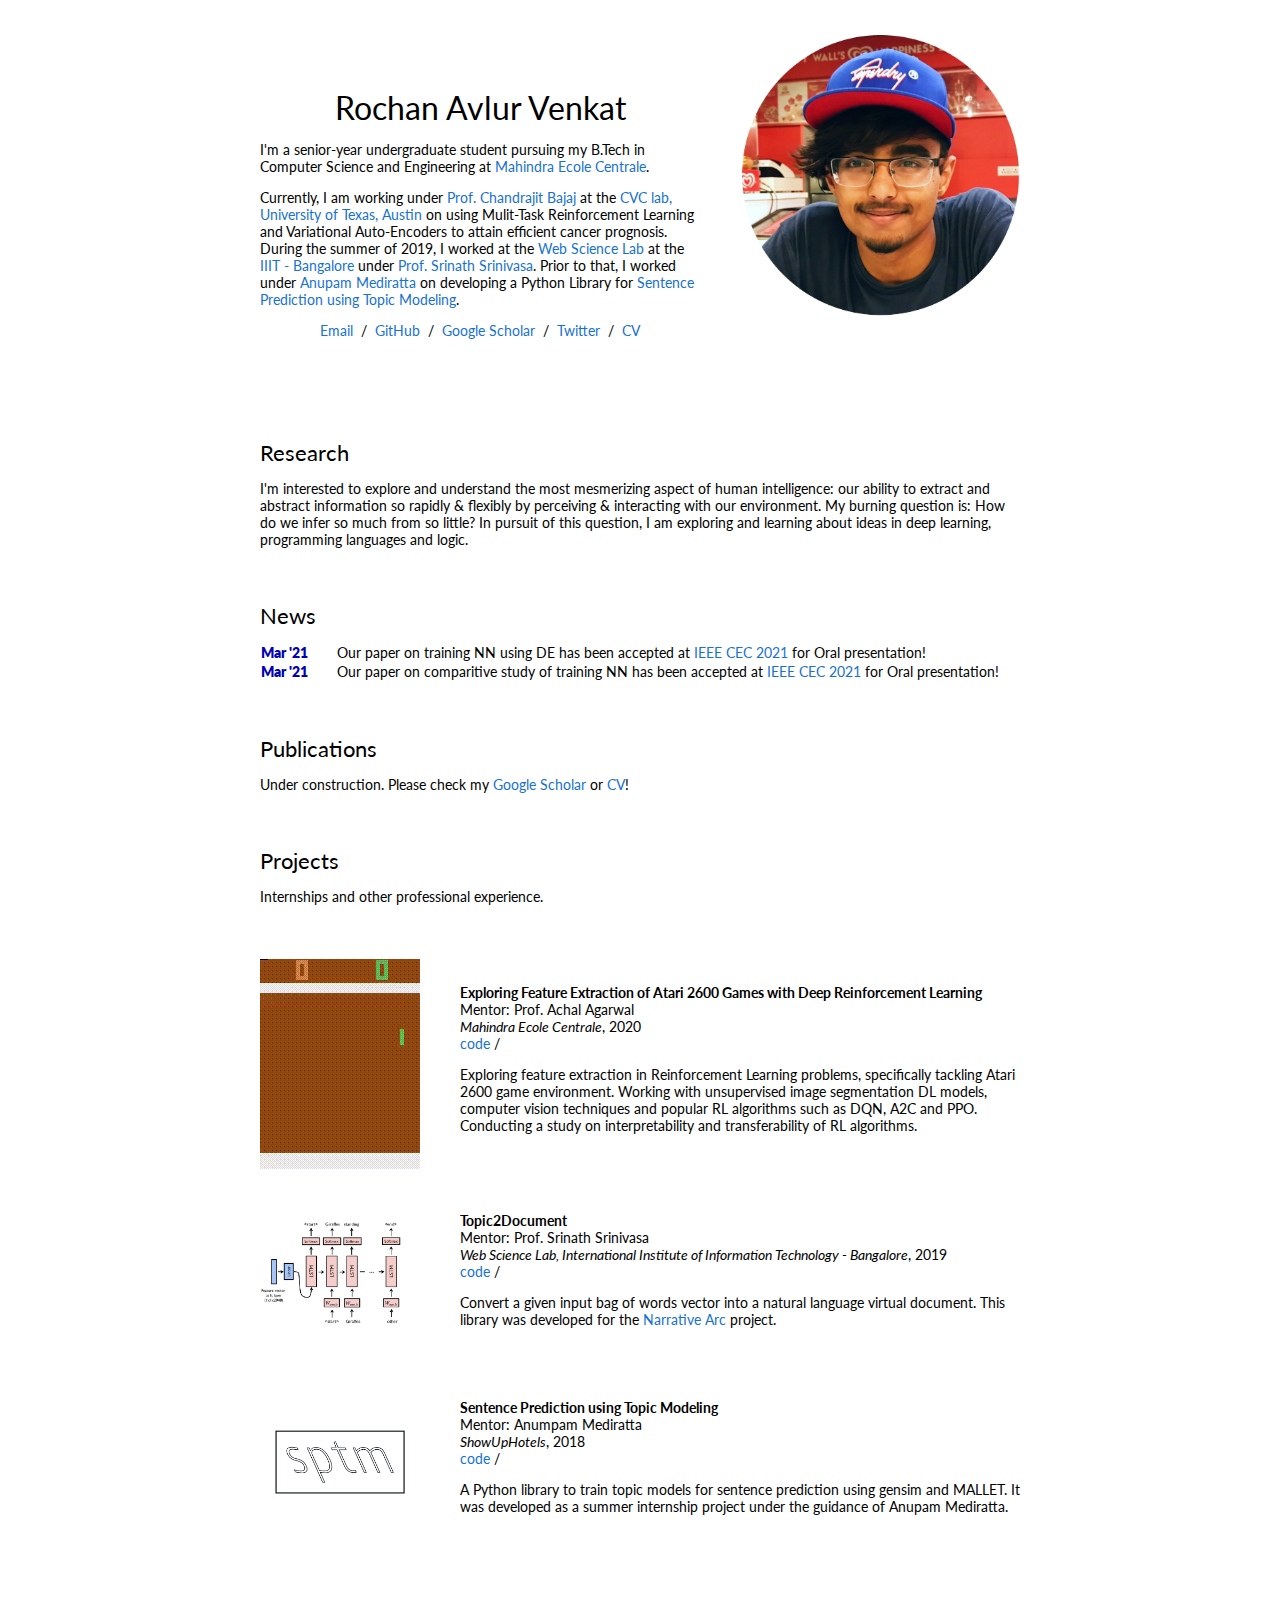
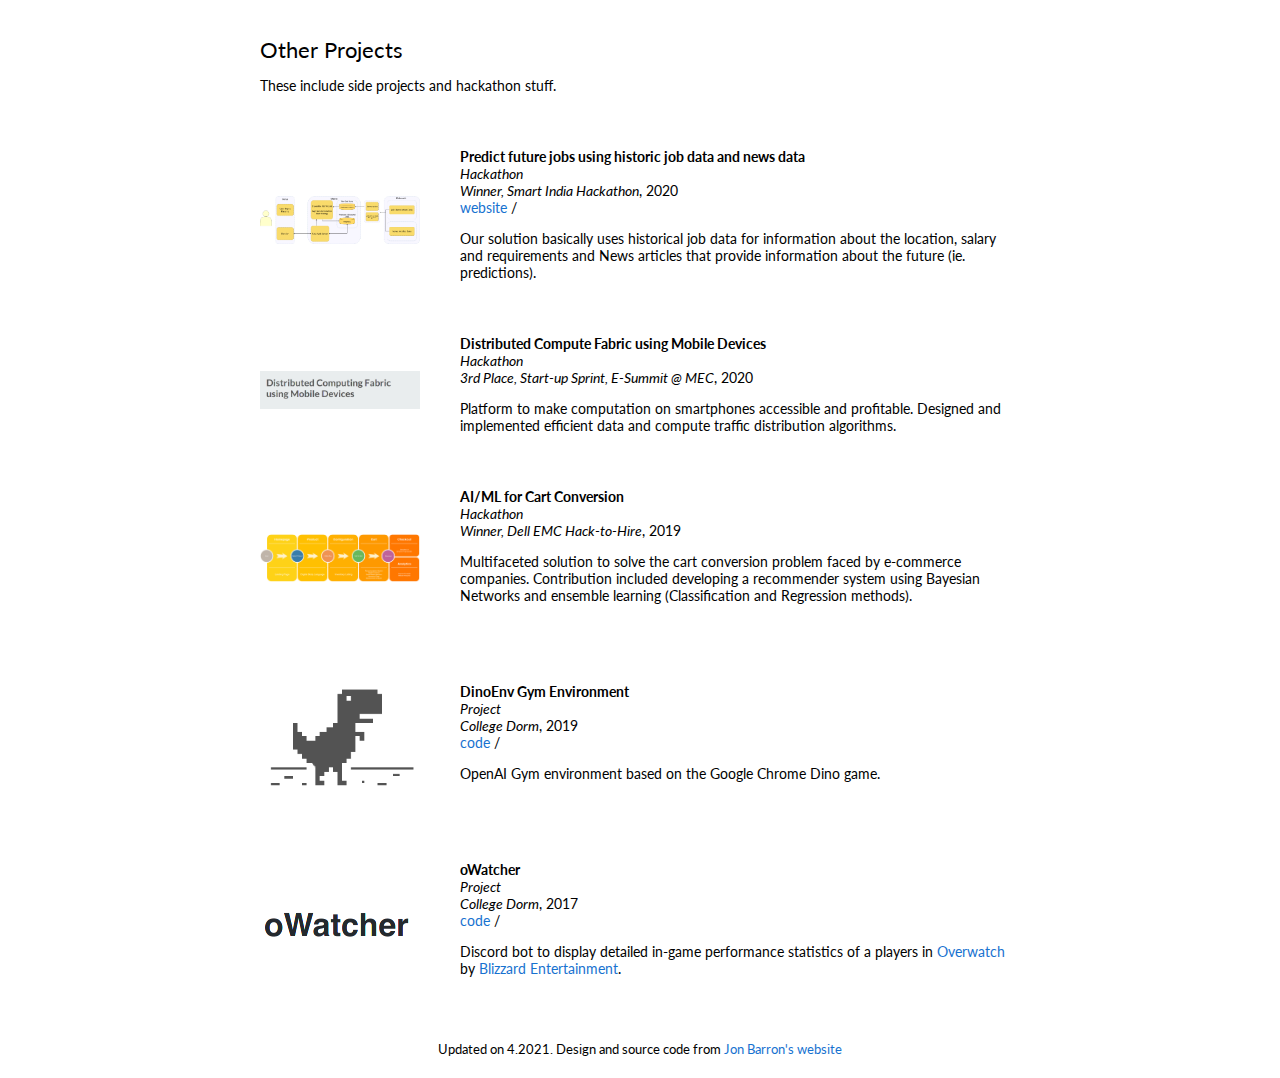
==== index.html @ 9d65836c "Updated News section" ====
<!DOCTYPE HTML>
<html lang="en">

<head>
  <title>Rochan Avlur Venkat</title>

  <meta content="text/html; charset=utf-8" http-equiv="Content-Type">

  <meta name="author" content="Rochan Avlur Venkat" />
  <meta name="viewport" content="width=device-width, initial-scale=1">

  <link rel="stylesheet" type="text/css" href="/style.css" />
  <link rel="canonical" href="https://rochan-a.github.io/">
  <link href="https://fonts.googleapis.com/css?family=Lato:400,700,400italic,700italic" rel="stylesheet" type="text/css">

</head>



<body>
  <table style="width:100%;max-width:800px;border:0px;border-spacing:0px;border-collapse:separate;margin-right:auto;margin-left:auto;">
    <tr style="padding:0px">
      <td style="padding:0px">
        <table style="width:100%;border:0px;border-spacing:0px;border-collapse:separate;margin-right:auto;margin-left:auto;">
          <tr style="padding:0px">
            <td style="padding:2.5%;width:60%;vertical-align:middle">
              <h1>
                Rochan Avlur Venkat
              </h1>
              <p>I'm a senior-year undergraduate student pursuing my B.Tech in Computer Science and Engineering at <a href="https://www.mahindraecolecentrale.edu.in/">Mahindra Ecole Centrale</a>.
              </p>
              <p>
                Currently, I am working under <a href="http://www.cs.utexas.edu/~bajaj/">Prof. Chandrajit Bajaj</a> at the <a href="https://cvcweb.oden.utexas.edu/cvcwp/">CVC lab, University of Texas, Austin</a> on using Mulit-Task Reinforcement Learning and Variational Auto-Encoders to attain efficient cancer prognosis. During the summer of 2019, I worked at the <a href="https://www.wsl.iiitb.ac.in">Web Science Lab</a> at the <a href="https://www.iiitb.ac.in">IIIT - Bangalore</a> under <a href="https://www.iiitb.ac.in/faculty/srinath-srinivasa">Prof. Srinath Srinivasa</a>. Prior to that, I worked under <a href="https://in.linkedin.com/in/anupam-mediratta-60b5547">Anupam Mediratta</a> on developing a Python Library for <a href="https://github.com/Rochan-A/sptm">Sentence Prediction using Topic Modeling</a>.
              </p>
              <p style="text-align:center">
                <a target="_blank" href="mailto:rochan170543@mechyd.ac.in"> Email</a> &nbsp;/&nbsp;
                <a href="https://github.com/Rochan-A">GitHub</a> &nbsp;/&nbsp;
                <a href="https://scholar.google.com/citations?user=YD6YswYAAAAJ">Google Scholar</a> &nbsp;/&nbsp;
                <a href="https://www.twitter.com/RochanAvlur"> Twitter </a> &nbsp;/&nbsp;
                <a href="https://drive.google.com/file/d/1_RJU6UdZTqv41mZ0tDa646RXH7zrw8lD/view?usp=sharing"> CV </a>
              </p>
            </td>
            <td style="padding:2.5%;width:40%;max-width:40%">
              <img style="width:100%;max-width:100%" alt="profile photo" src="images/me2.png">
            </td>
          </tr>
        </table>

        <table style="width:100%;border:0px;border-spacing:0px;border-collapse:separate;margin-right:auto;margin-left:auto;">
          <tr>
            <td style="padding:2.5%;width:100%;vertical-align:middle">
              <h2>Research</h2>
              <p>
                I'm interested to explore and understand the most mesmerizing aspect of human intelligence: our ability to extract and abstract information so rapidly & flexibly by perceiving & interacting with our environment. My burning question is: How do we infer so much from so little? In pursuit of this question, I am exploring and learning about ideas in deep learning, programming languages and logic.
              </p>
            </td>
          </tr>
        </table>

        <table style="width:100%;border:0px;border-spacing:0px;border-collapse:separate;margin-right:auto;margin-left:auto;">
          <tr>
            <td style="padding:2.5%;width:100%;vertical-align:middle">
              <h2>News</h2>
              <p>
                <table style="width:100%;border:0px;border-spacing:0px;border-collapse:separate;margin-right:auto;margin-left:auto;">
                  <tr>
                    <td style="font-weight:800;color:rgb(0, 0, 180);width:10%;vertical-align:middle"> Mar '21</td>
                    <td> Our paper on training NN using DE has been accepted at <a href="https://cec2021.mini.pw.edu.pl/">IEEE CEC 2021</a> for Oral presentation!</td>
                  </tr>
                  <tr>
                    <td style="font-weight:800;color:rgb(0, 0, 180);"> Mar '21</td>
                    <td> Our paper on comparitive study of training NN has been accepted at <a href="https://cec2021.mini.pw.edu.pl/">IEEE CEC 2021</a> for Oral presentation!</td>  
                  </tr>
                </table>
              </p>
            </td>
          </tr>
        </table>

        <table style="width:100%;border:0px;border-spacing:0px;border-collapse:separate;margin-right:auto;margin-left:auto;">
          <tr>
            <td style="padding:2.5%;width:100%;vertical-align:middle">
              <h2>Publications</h2>
              <p>
                Under construction. Please check my <a href="https://scholar.google.com/citations?user=YD6YswYAAAAJ">Google Scholar</a> or <a href="https://drive.google.com/file/d/1_RJU6UdZTqv41mZ0tDa646RXH7zrw8lD/view?usp=sharing">CV</a>!
              </p>
            </td>
          </tr>
        </table>
        <!-- <table style="width:100%;border:0px;border-spacing:0px;border-collapse:separate;margin-right:auto;margin-left:auto;">

          
          
          
          
          
          
          
          <tr>
            <td style="padding:2.5%;width:25%;vertical-align:middle;min-width:120px">
              <img src="/images/hipc.png" alt="project image" style="width:auto; height:auto; max-width:100%;" />
            </td>
            <td style="padding:2.5%;width:75%;vertical-align:middle">
              <h3>Training Convolutional Neural Networks with Differential Evolution using effective task apportioning on Hybrid CPU-GPU Architectures</h3>
              <br>
              <strong>Rochan Avlur</strong>, Zakaria Oussalem, Arya Kumar Bhattacharya

              <br>
              <em>Under review</em>, 2020
              <br>
              
              
              
              
              
              
              <p></p>
              <p>We explore the challenges and investigate possibilities of lifting EAs as favored ANN trainees ahead of BP. Here we describe a series of experiments from which we synthesize a successful mechanism for orders-of-magnitude speedup of EAs through efficient apportioning of multi-level computing tasks to different classes of processing elements.</p>

            </td>
          </tr>
          
          
          
          
          
          
          
          
          
          
          
          
          
          
          
          
          
          
          
          
          
          
          
          
          
          <tr>
            <td style="padding:2.5%;width:25%;vertical-align:middle;min-width:120px">
              <img src="/images/lossless.png" alt="project image" style="width:auto; height:auto; max-width:100%;" />
            </td>
            <td style="padding:2.5%;width:75%;vertical-align:middle">
              <h3>Lossless Video Compression using Bayesian Networks and Entropy Coding</h3>
              <br>
              <strong>Rochan Avlur</strong>, Chandrasheker Vidhyanathan

              <br>
              <em>IEEE Region 10 Symposium</em>, 2019
              <br>
              
              
              
              
              
              <a href="/pdfs/slide-lossless.pdf">slides</a> /
              
              
              <a href="https://ieeexplore.ieee.org/abstract/document/8971209">paper</a> /
              
              <p></p>
              <p>Proposed a simple yet effective encoding technique for lossless video compression. Our technique automatically learns Bayesian Networks to discover Conditional Dependencies in a video stream through Stochastic Hill Climbing. Utilizing this network, variable length codes are generated using Entropy Coding procedure achieved by Huffman Coding. This structured data is used to encode the video stream.</p>

            </td>
          </tr>
          
          
          
          
          
          
          
          
          
          
          
        </table>
        <br>
        <br>
        <br> -->


        <table style="width:100%;border:0px;border-spacing:0px;border-collapse:separate;margin-right:auto;margin-left:auto;">
          <tr>
            <td style="padding:2.5%;width:100%;vertical-align:middle">
              <h2>Projects</h2>
              <p>Internships and other professional experience.</p>
              <!-- <p>
                Currently, I am working with <a href="https://www.mahindraecolecentrale.edu.in/faculty/arya-kumar-bhattacharya">Prof. Arya Bhattacharya</a> on designing alternative methods to the widely used backpropogation algorithm for training ANN's. I am also working under <a href="https://www.mahindraecolecentrale.edu.in/faculty/bruhadeshwar-bezawada">Prof. Bruhadeshwar Bezawada</a> on methods to validate the correctness of programs using symbolic exection.
              </p> -->
            </td>
          </tr>
        </table>

        <table style="width:100%;border:0px;border-spacing:0px;border-collapse:separate;margin-right:auto;margin-left:auto;">
          
          
          
          
          
          
          
          
          
          
          
          <tr>
            <td style="padding:2.5%;width:25%;vertical-align:middle;min-width:120px">
              <img src="/images/pong-dqn.gif" alt="project image" style="width:auto; height:auto; max-width:100%;" />
            </td>
            <td style="padding:2.5%;width:75%;vertical-align:middle">
              <h3>Exploring Feature Extraction of Atari 2600 Games with Deep Reinforcement Learning</h3>
              <br>
              Mentor: Prof. Achal Agarwal
              <br>
              <em>Mahindra Ecole Centrale</em>, 2020
              <br>
              
              
              
              <a href="https://www.github.com/Rochan-A/hdqn">code</a> /
              
              
              
              
              <p></p>
              <p>Exploring feature extraction in Reinforcement Learning problems, specifically tackling Atari 2600 game environment. Working with unsupervised image segmentation DL models, computer vision techniques and popular RL algorithms such as DQN, A2C and PPO. Conducting a study on interpretability and transferability of RL algorithms.</p>

            </td>
          </tr>
          
          
          
          
          
          
          
          
          
          
          
          
          
          <tr>
            <td style="padding:2.5%;width:25%;vertical-align:middle;min-width:120px">
              <img src="/images/t2d.png" alt="project image" style="width:auto; height:auto; max-width:100%;" />
            </td>
            <td style="padding:2.5%;width:75%;vertical-align:middle">
              <h3>Topic2Document</h3>
              <br>
              Mentor: Prof. Srinath Srinivasa
              <br>
              <em>Web Science Lab, International Institute of Information Technology - Bangalore</em>, 2019
              <br>
              
              
              
              <a href="https://www.github.com/Rochan-A/topic2document">code</a> /
              
              
              
              
              <p></p>
              <p>Convert a given input bag of words vector into a natural language virtual document. This library was developed for the <a href="http://wsl.iiitb.ac.in/wordpress/gooru-narrative-arc-towards-digital-empowerment/">Narrative Arc</a> project.</p>

            </td>
          </tr>
          
          
          
          
          
          
          
          
          
          
          
          
          
          <tr>
            <td style="padding:2.5%;width:25%;vertical-align:middle;min-width:120px">
              <img src="/images/sptm-logo.png" alt="project image" style="width:auto; height:auto; max-width:100%;" />
            </td>
            <td style="padding:2.5%;width:75%;vertical-align:middle">
              <h3>Sentence Prediction using Topic Modeling</h3>
              <br>
              Mentor: Anumpam Mediratta
              <br>
              <em>ShowUpHotels</em>, 2018
              <br>
              
              
              
              <a href="https://www.github.com/Rochan-A/sptm">code</a> /
              
              
              
              
              <p></p>
              <p>A Python library to train topic models for sentence prediction using gensim and MALLET. It was developed as a summer internship project under the guidance of Anupam Mediratta.</p>

            </td>
          </tr>
          
          
          
          
          
          
          
        </table>
        <br>
        <br>
        <br>

        <table style="width:100%;border:0px;border-spacing:0px;border-collapse:separate;margin-right:auto;margin-left:auto;">
          <tr>
            <td style="padding:2.5%;width:100%;vertical-align:middle">
              <h2>Other Projects</h2>
              <p> These include side projects and hackathon stuff.
              </p>
            </td>
          </tr>
        </table>
        <table style="width:100%;border:0px;border-spacing:0px;border-collapse:separate;margin-right:auto;margin-left:auto;">

          
          
          
          <tr>
            <td style="padding:2.5%;width:25%;vertical-align:middle;min-width:120px">
              <img src="/images/updated_RASP-Arch.png" alt="project image" style="width:auto; height:auto; max-width:100%;" />
            </td>
            <td style="padding:2.5%;width:75%;vertical-align:middle">
              <h3>Predict future jobs using historic job data and news data</h3>
              <br>
              <em>Hackathon</em>

              <br>
              <em>Winner, Smart India Hackathon</em>, 2020
              <br>
              
              <a href="http://rasp.team">website</a> /
              
              
              
              
              
              
              
              
              
              
              <p></p>
              <p>Our solution basically uses historical job data for information about the location, salary and requirements and News articles that provide information about the future (ie. predictions).</p>

            </td>
          </tr>
          
          
          
          
          
          
          
          
          
          
          
          
          
          <tr>
            <td style="padding:2.5%;width:25%;vertical-align:middle;min-width:120px">
              <img src="/images/dcf.png" alt="project image" style="width:auto; height:auto; max-width:100%;" />
            </td>
            <td style="padding:2.5%;width:75%;vertical-align:middle">
              <h3>Distributed Compute Fabric using Mobile Devices</h3>
              <br>
              <em>Hackathon</em>

              <br>
              <em>3rd Place, Start-up Sprint, E-Summit @ MEC</em>, 2020
              <br>
              
              
              
              
              
              
              
              
              
              
              <p></p>
              <p>Platform to make computation on smartphones accessible and profitable. Designed and implemented efficient data and compute traffic distribution algorithms.</p>

            </td>
          </tr>
          
          
          
          
          
          <tr>
            <td style="padding:2.5%;width:25%;vertical-align:middle;min-width:120px">
              <img src="/images/dell.png" alt="project image" style="width:auto; height:auto; max-width:100%;" />
            </td>
            <td style="padding:2.5%;width:75%;vertical-align:middle">
              <h3>AI/ML for Cart Conversion</h3>
              <br>
              <em>Hackathon</em>

              <br>
              <em>Winner, Dell EMC Hack-to-Hire</em>, 2019
              <br>
              
              
              
              
              
              
              
              
              
              
              <p></p>
              <p>Multifaceted solution to solve the cart conversion problem faced by e-commerce companies. Contribution included developing a recommender system using Bayesian Networks and ensemble learning (Classification and Regression methods).</p>

            </td>
          </tr>
          
          
          
          
          
          
          
          
          
          <tr>
            <td style="padding:2.5%;width:25%;vertical-align:middle;min-width:120px">
              <img src="/images/dino.png" alt="project image" style="width:auto; height:auto; max-width:100%;" />
            </td>
            <td style="padding:2.5%;width:75%;vertical-align:middle">
              <h3>DinoEnv Gym Environment</h3>
              <br>
              <em>Project</em>

              <br>
              <em>College Dorm</em>, 2019
              <br>
              
              
              
              
              
              
              
              
              <a href="https://github.com/Rochan-A/gym-dino">code</a> /
              
              
              
              <p></p>
              <p>OpenAI Gym environment based on the Google Chrome Dino game.</p>

            </td>
          </tr>
          
          
          
          
          
          
          
          
          
          
          
          
          
          <tr>
            <td style="padding:2.5%;width:25%;vertical-align:middle;min-width:120px">
              <img src="/images/owatcher.png" alt="project image" style="width:auto; height:auto; max-width:100%;" />
            </td>
            <td style="padding:2.5%;width:75%;vertical-align:middle">
              <h3>oWatcher</h3>
              <br>
              <em>Project</em>

              <br>
              <em>College Dorm</em>, 2017
              <br>
              
              
              
              
              
              
              
              
              <a href="https://github.com/Rochan-A/owatcher">code</a> /
              
              
              
              <p></p>
              <p>Discord bot to display detailed in-game performance statistics of a players in <a href="https://www.overwatch.com/">Overwatch</a> by <a href="https://www.blizzard.com">Blizzard Entertainment</a>.</p>

            </td>
          </tr>
          
          
          
        </table>

        <table style="width:100%;border:0px;border-spacing:0px;border-collapse:separate;margin-right:auto;margin-left:auto;">
          <tr>
            <td style="padding:0px">
              <br>
              <p style="text-align:center;font-size:small;">
                Updated on 4.2021. Design and source code from <a style="font-size:small;" href="https://jonbarron.info">Jon Barron's website</a>
              </p>
            </td>
          </tr>
        </table>
      </td>
    </tr>
  </table>
</body>

</html>
---- style.css ----
a{color:#1772d0;text-decoration:none}a:focus,a:hover{color:#f09228;text-decoration:none}body,td,th,tr,p,a{font-family:'Lato', Verdana, Helvetica, sans-serif;font-size:14px;font-display:auto}strong{font-family:'Lato', Verdana, Helvetica, sans-serif;font-size:14px;font-display:auto}h2{font-family:'Lato', Verdana, Helvetica, sans-serif;font-size:22px;font-display:auto;font-weight:normal;padding:0px;margin:0px;display:inline}h3{font-family:'Lato', Verdana, Helvetica, sans-serif;font-size:14px;font-weight:700;font-display:auto;padding:0px;margin:0px;display:inline}h1{font-family:'Lato', Verdana, Helvetica, sans-serif;font-size:32px;font-weight:normal;font-display:auto;text-align:center;padding:0px;margin-block-start:14px;margin-block-end:14px;margin-left:0px;margin-right:0px}.one{width:160px;height:160px;position:relative}.two{width:160px;height:160px;position:absolute;transition:opacity .2s ease-in-out;-moz-transition:opacity .2s ease-in-out;-webkit-transition:opacity .2s ease-in-out}.fade{transition:opacity .2s ease-in-out;-moz-transition:opacity .2s ease-in-out;-webkit-transition:opacity .2s ease-in-out}span.highlight{background-color:#ffffd0}
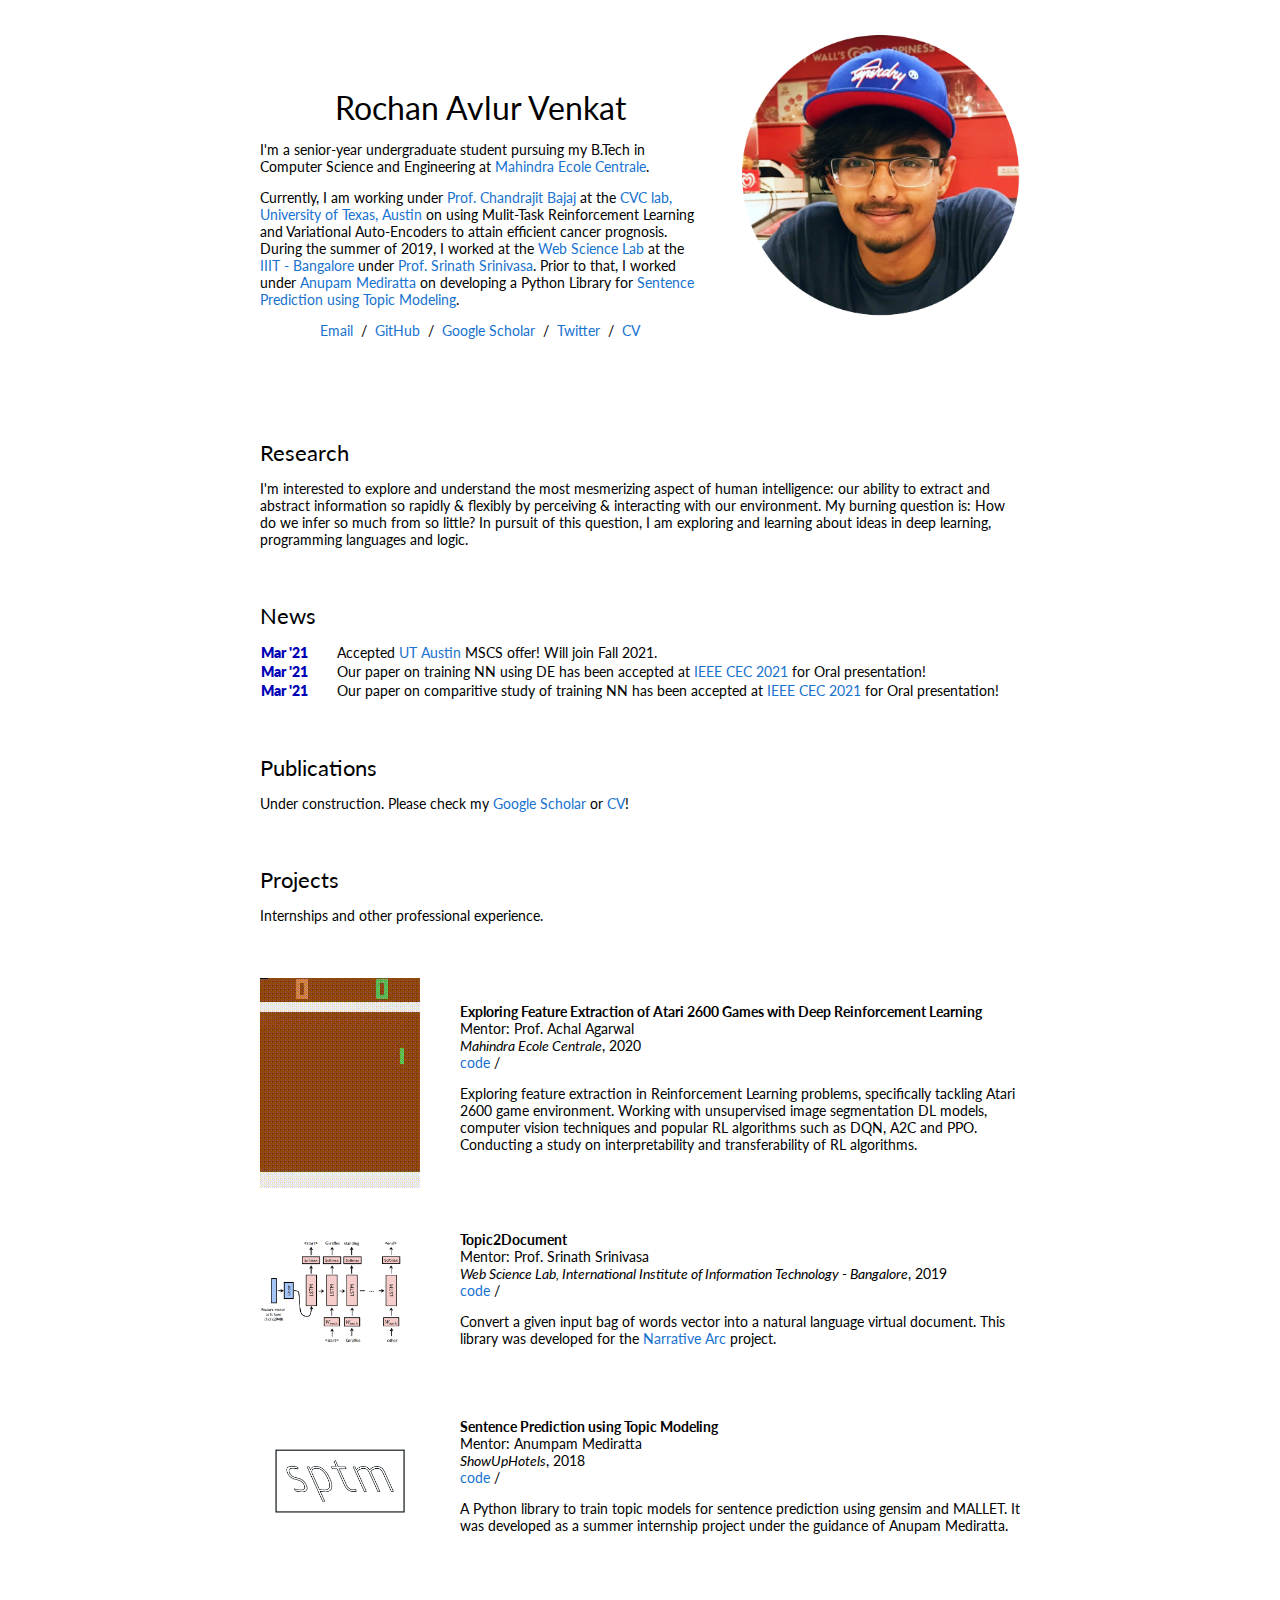
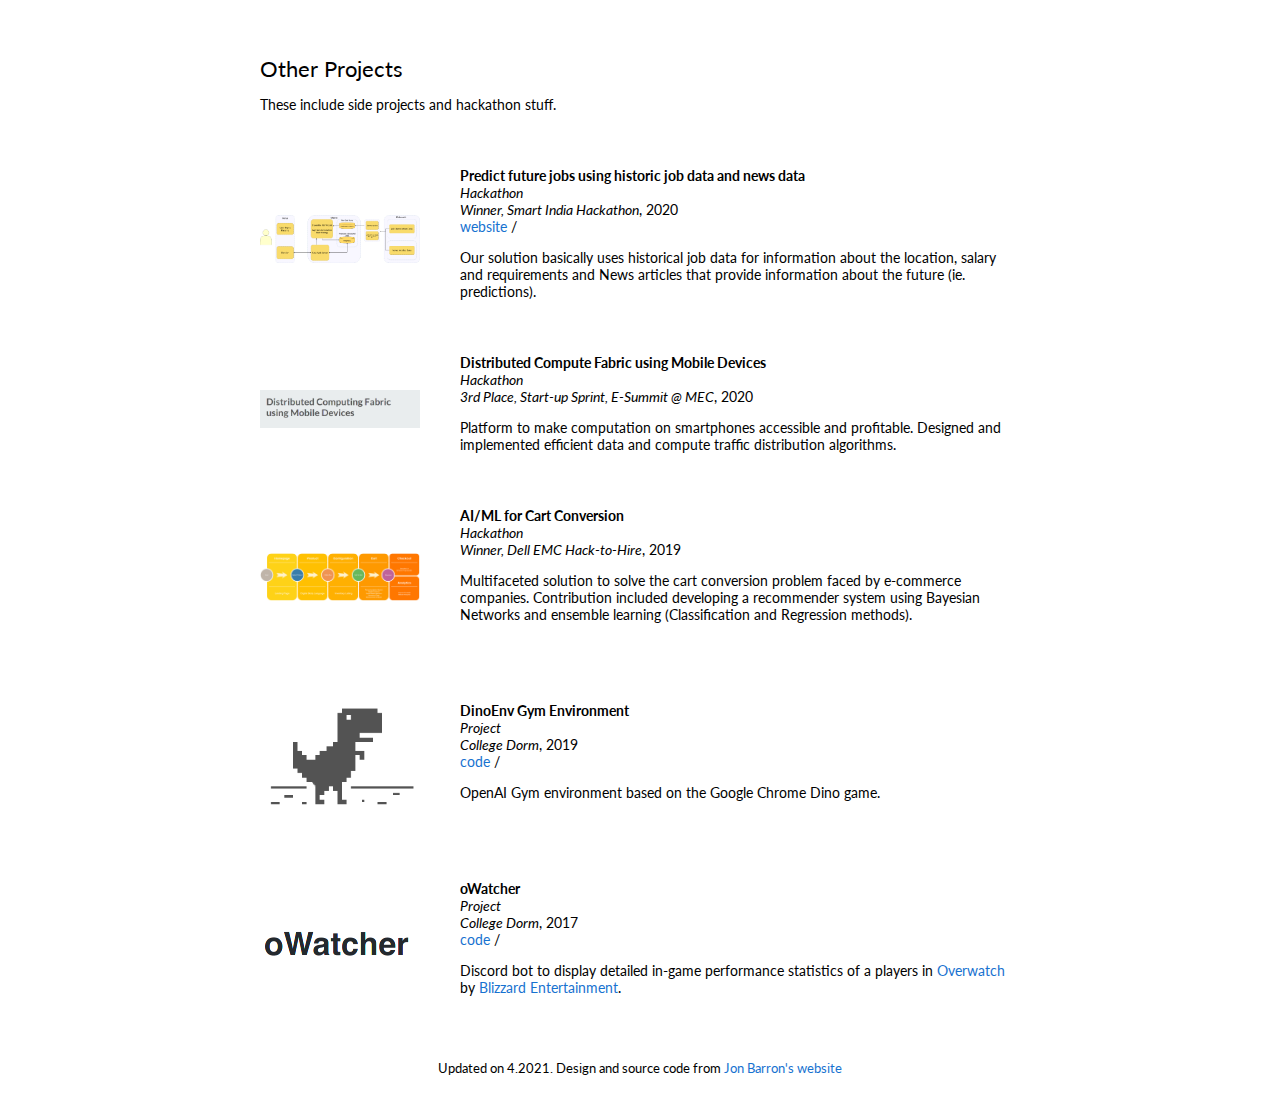
==== commit 4e2da069: "Added admit" ====
--- a/index.html
+++ b/index.html
@@ -63,6 +63,10 @@
               <h2>News</h2>
               <p>
                 <table style="width:100%;border:0px;border-spacing:0px;border-collapse:separate;margin-right:auto;margin-left:auto;">
+                  <tr>
+                    <td style="font-weight:800;color:rgb(0, 0, 180);"> Mar '21</td>
+                    <td> Accepted <a href="https://www.cs.utexas.edu/">UT Austin</a> MSCS offer! Will join Fall 2021.</td>  
+                  </tr>
                   <tr>
                     <td style="font-weight:800;color:rgb(0, 0, 180);width:10%;vertical-align:middle"> Mar '21</td>
                     <td> Our paper on training NN using DE has been accepted at <a href="https://cec2021.mini.pw.edu.pl/">IEEE CEC 2021</a> for Oral presentation!</td>
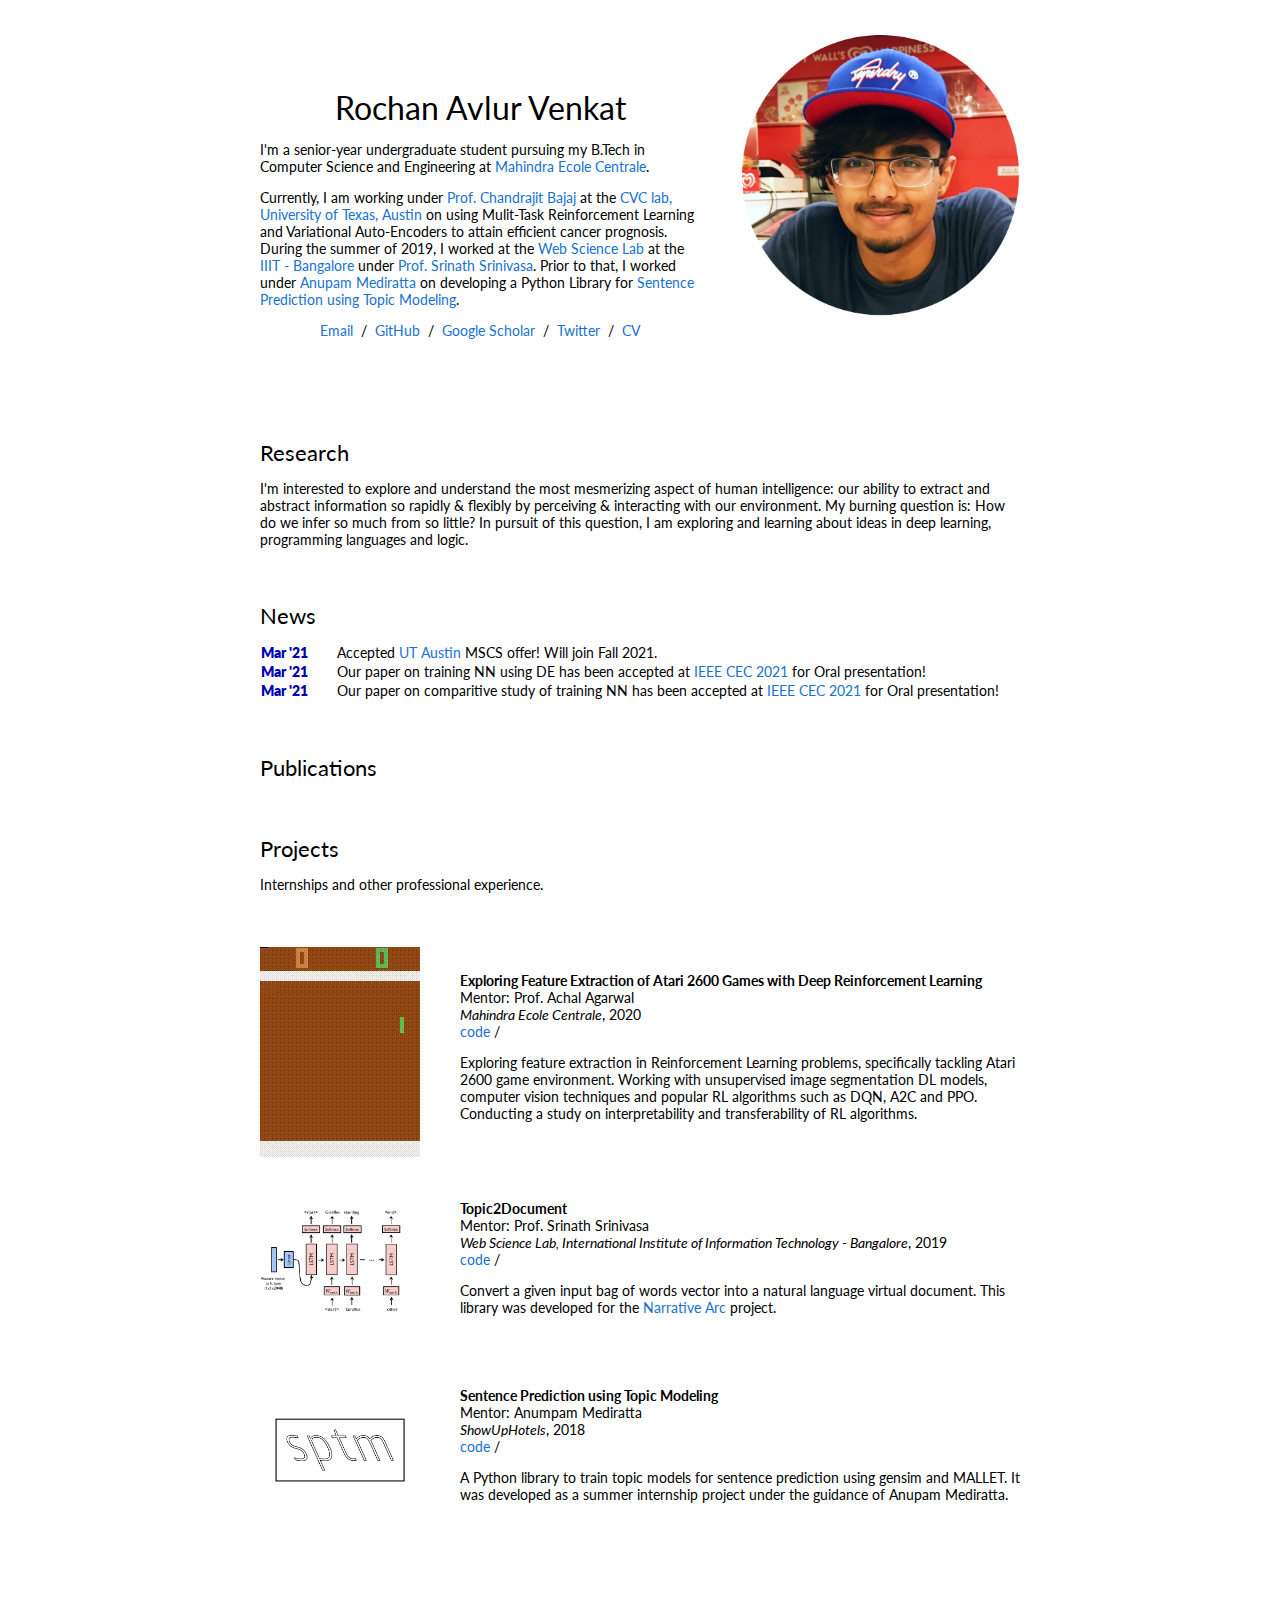
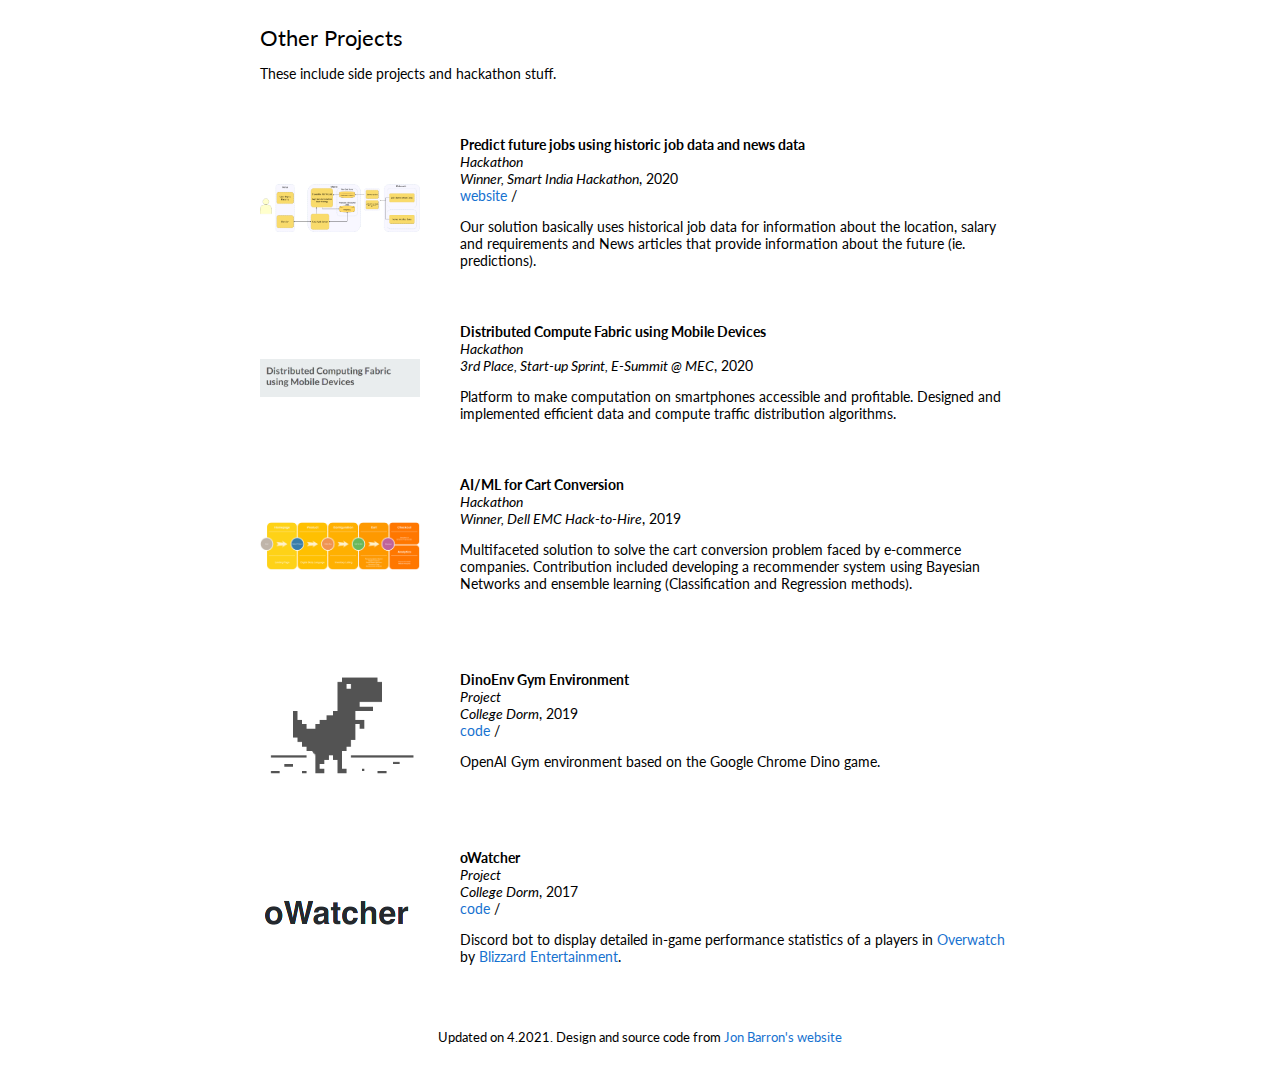
==== commit db77f683: "Updated bibbase" ====
--- a/index.html
+++ b/index.html
@@ -86,7 +86,8 @@
             <td style="padding:2.5%;width:100%;vertical-align:middle">
               <h2>Publications</h2>
               <p>
-                Under construction. Please check my <a href="https://scholar.google.com/citations?user=YD6YswYAAAAJ">Google Scholar</a> or <a href="https://drive.google.com/file/d/1_RJU6UdZTqv41mZ0tDa646RXH7zrw8lD/view?usp=sharing">CV</a>!
+                <script src="https://bibbase.org/show?bib=https%3A%2F%2Fraw.githubusercontent.com%2FRochan-A%2FRochan-A.github.io%2Fmaster%2Fpapers.bib&commas=true&jsonp=1&authorFirst=1&hidemenu=true&theme=dividers&owner=avlur"></script> 
+                <!-- Under construction. Please check my <a href="https://scholar.google.com/citations?user=YD6YswYAAAAJ">Google Scholar</a> or <a href="https://drive.google.com/file/d/1_RJU6UdZTqv41mZ0tDa646RXH7zrw8lD/view?usp=sharing">CV</a>! -->
               </p>
             </td>
           </tr>
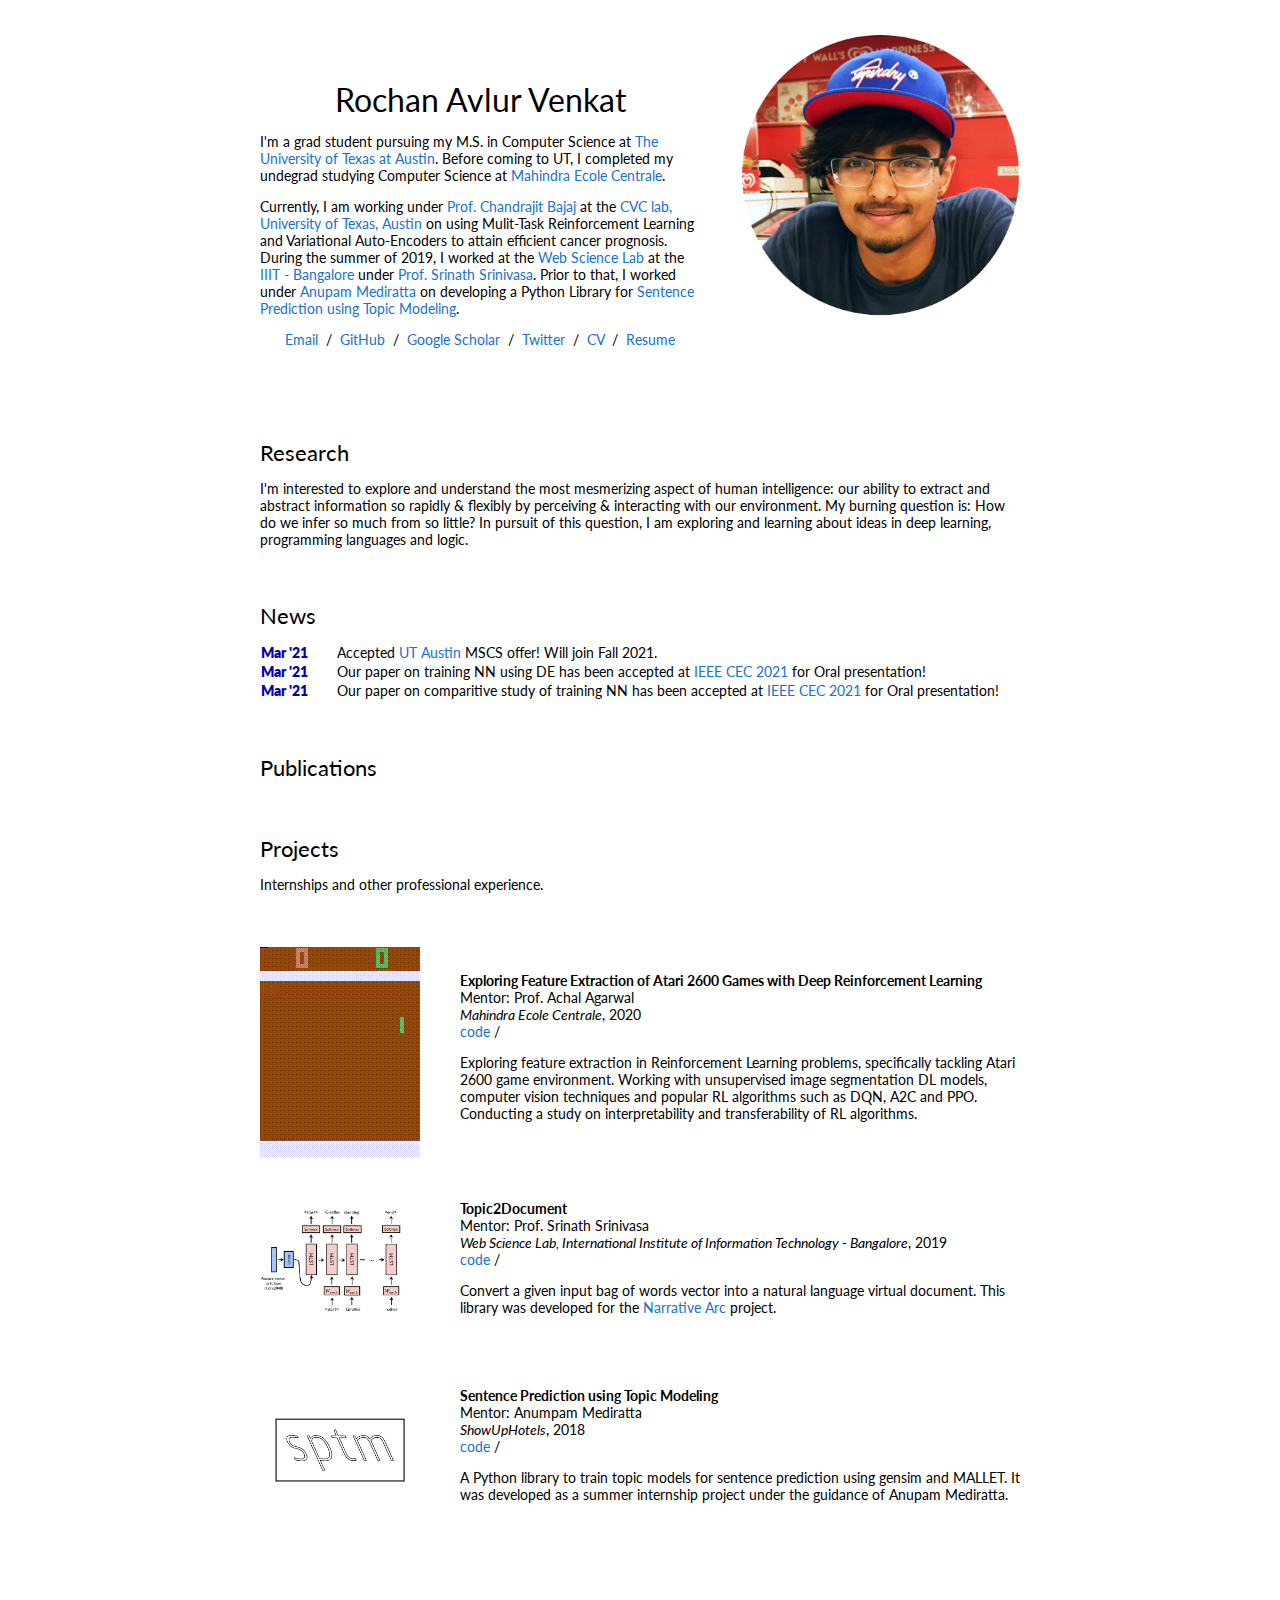
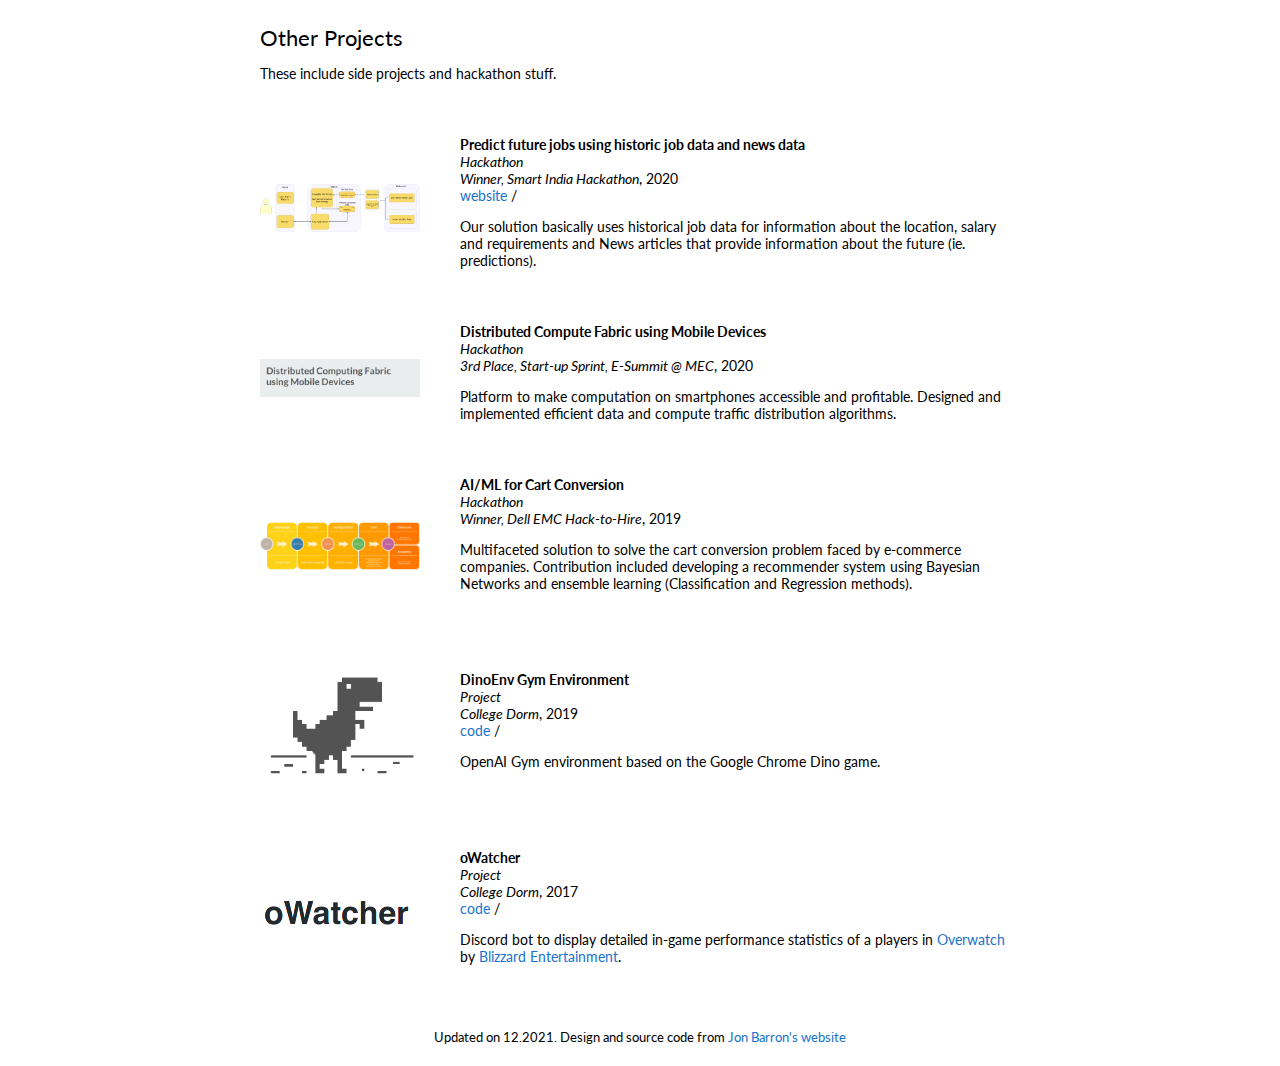
==== commit cc2ddc39: "Added Resume" ====
--- a/index.html
+++ b/index.html
@@ -27,7 +27,7 @@
               <h1>
                 Rochan Avlur Venkat
               </h1>
-              <p>I'm a senior-year undergraduate student pursuing my B.Tech in Computer Science and Engineering at <a href="https://www.mahindraecolecentrale.edu.in/">Mahindra Ecole Centrale</a>.
+              <p>I'm a grad student pursuing my M.S. in Computer Science at <a href="https://www.utexas.edu/">The University of Texas at Austin</a>. Before coming to UT, I completed my undegrad studying Computer Science at <a href="https://www.mahindraecolecentrale.edu.in/">Mahindra Ecole Centrale</a>.
               </p>
               <p>
                 Currently, I am working under <a href="http://www.cs.utexas.edu/~bajaj/">Prof. Chandrajit Bajaj</a> at the <a href="https://cvcweb.oden.utexas.edu/cvcwp/">CVC lab, University of Texas, Austin</a> on using Mulit-Task Reinforcement Learning and Variational Auto-Encoders to attain efficient cancer prognosis. During the summer of 2019, I worked at the <a href="https://www.wsl.iiitb.ac.in">Web Science Lab</a> at the <a href="https://www.iiitb.ac.in">IIIT - Bangalore</a> under <a href="https://www.iiitb.ac.in/faculty/srinath-srinivasa">Prof. Srinath Srinivasa</a>. Prior to that, I worked under <a href="https://in.linkedin.com/in/anupam-mediratta-60b5547">Anupam Mediratta</a> on developing a Python Library for <a href="https://github.com/Rochan-A/sptm">Sentence Prediction using Topic Modeling</a>.
@@ -37,7 +37,8 @@
                 <a href="https://github.com/Rochan-A">GitHub</a> &nbsp;/&nbsp;
                 <a href="https://scholar.google.com/citations?user=YD6YswYAAAAJ">Google Scholar</a> &nbsp;/&nbsp;
                 <a href="https://www.twitter.com/RochanAvlur"> Twitter </a> &nbsp;/&nbsp;
-                <a href="https://drive.google.com/file/d/1_RJU6UdZTqv41mZ0tDa646RXH7zrw8lD/view?usp=sharing"> CV </a>
+                <a href="https://drive.google.com/file/d/1_RJU6UdZTqv41mZ0tDa646RXH7zrw8lD/view?usp=sharing"> CV </a> &nbsp;/&nbsp;
+                <a href="https://drive.google.com/file/d/1u5m3WRkYGyvnUZG4Ab8J49Ysu1d1tY0e/view?usp=sharing"> Resume </a>
               </p>
             </td>
             <td style="padding:2.5%;width:40%;max-width:40%">
@@ -86,7 +87,7 @@
             <td style="padding:2.5%;width:100%;vertical-align:middle">
               <h2>Publications</h2>
               <p>
-                <script src="https://bibbase.org/show?bib=https%3A%2F%2Fraw.githubusercontent.com%2FRochan-A%2FRochan-A.github.io%2Fmaster%2Fpapers.bib&commas=true&jsonp=1&authorFirst=1&hidemenu=true&theme=dividers&owner=avlur"></script> 
+                <script src="https://bibbase.org/show?bib=https%3A%2F%2Fraw.githubusercontent.com%2FRochan-A%2FRochan-A.github.io%2Fmaster%2Fpapers.bib&commas=true&jsonp=1&authorFirst=1&hidemenu=true&theme=dividers&owner=Venkat"></script> 
                 <!-- Under construction. Please check my <a href="https://scholar.google.com/citations?user=YD6YswYAAAAJ">Google Scholar</a> or <a href="https://drive.google.com/file/d/1_RJU6UdZTqv41mZ0tDa646RXH7zrw8lD/view?usp=sharing">CV</a>! -->
               </p>
             </td>
@@ -532,7 +533,7 @@
             <td style="padding:0px">
               <br>
               <p style="text-align:center;font-size:small;">
-                Updated on 4.2021. Design and source code from <a style="font-size:small;" href="https://jonbarron.info">Jon Barron's website</a>
+                Updated on 12.2021. Design and source code from <a style="font-size:small;" href="https://jonbarron.info">Jon Barron's website</a>
               </p>
             </td>
           </tr>
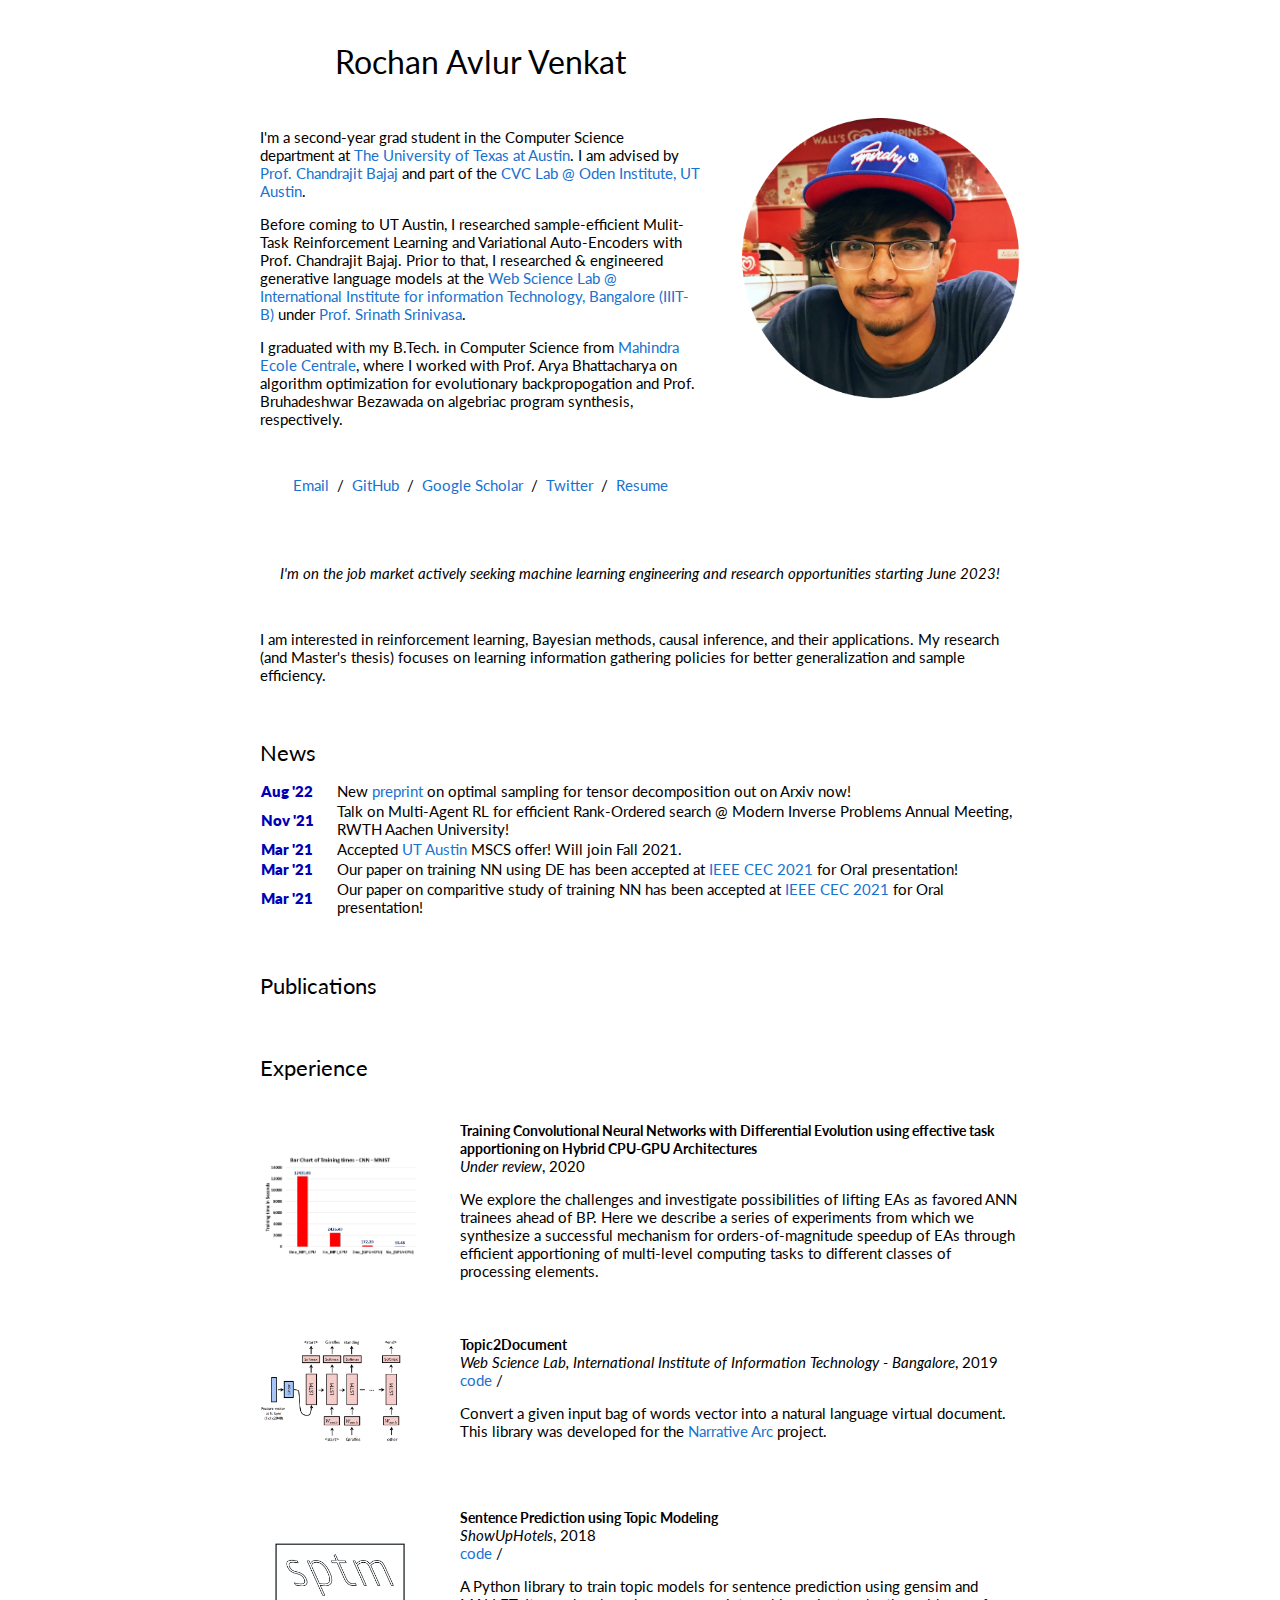
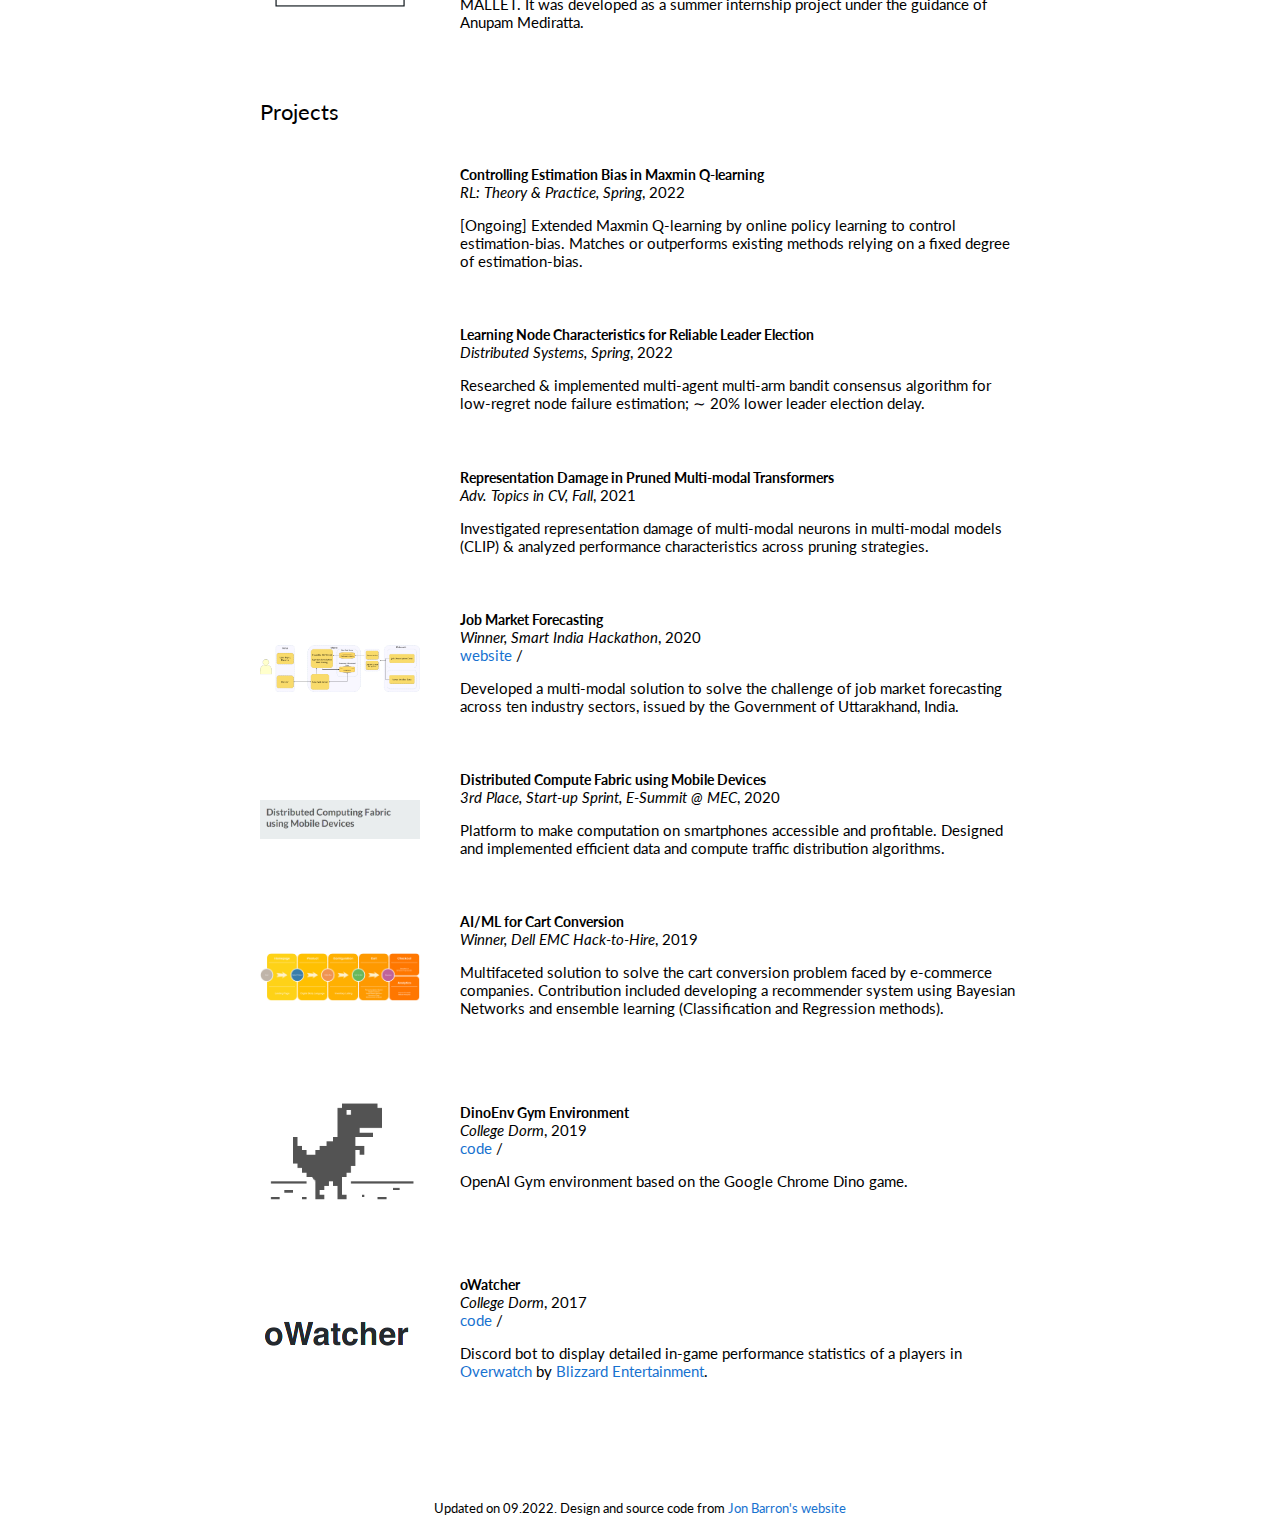
==== commit 1a249cf2: "Updates to bib, projects" ====
--- a/index.html
+++ b/index.html
@@ -22,37 +22,45 @@
     <tr style="padding:0px">
       <td style="padding:0px">
         <table style="width:100%;border:0px;border-spacing:0px;border-collapse:separate;margin-right:auto;margin-left:auto;">
-          <tr style="padding:0px">
+          <tr style="padding:-5px">
             <td style="padding:2.5%;width:60%;vertical-align:middle">
               <h1>
                 Rochan Avlur Venkat
               </h1>
-              <p>I'm a grad student pursuing my M.S. in Computer Science at <a href="https://www.utexas.edu/">The University of Texas at Austin</a>. Before coming to UT, I completed my undegrad studying Computer Science at <a href="https://www.mahindraecolecentrale.edu.in/">Mahindra Ecole Centrale</a>.
+              <br>
+              <p>I'm a second-year grad student in the Computer Science department at <a href="https://www.utexas.edu/">The University of Texas at Austin</a>. I am advised by <a href="http://www.cs.utexas.edu/~bajaj/">Prof. Chandrajit Bajaj</a> and part of the <a href="https://cvcweb.oden.utexas.edu/cvcwp/">CVC Lab @ Oden Institute, UT Austin</a>.
               </p>
               <p>
-                Currently, I am working under <a href="http://www.cs.utexas.edu/~bajaj/">Prof. Chandrajit Bajaj</a> at the <a href="https://cvcweb.oden.utexas.edu/cvcwp/">CVC lab, University of Texas, Austin</a> on using Mulit-Task Reinforcement Learning and Variational Auto-Encoders to attain efficient cancer prognosis. During the summer of 2019, I worked at the <a href="https://www.wsl.iiitb.ac.in">Web Science Lab</a> at the <a href="https://www.iiitb.ac.in">IIIT - Bangalore</a> under <a href="https://www.iiitb.ac.in/faculty/srinath-srinivasa">Prof. Srinath Srinivasa</a>. Prior to that, I worked under <a href="https://in.linkedin.com/in/anupam-mediratta-60b5547">Anupam Mediratta</a> on developing a Python Library for <a href="https://github.com/Rochan-A/sptm">Sentence Prediction using Topic Modeling</a>.
-              </p>
+                Before coming to UT Austin, I researched sample-efficient Mulit-Task Reinforcement Learning and Variational Auto-Encoders with Prof. Chandrajit Bajaj. Prior to that, I researched & engineered generative language models at the <a href="https://www.wsl.iiitb.ac.in">Web Science Lab</a> <a href="https://www.iiitb.ac.in">@ International Institute for information Technology, Bangalore (IIIT-B)</a> under <a href="https://www.iiitb.ac.in/faculty/srinath-srinivasa">Prof. Srinath Srinivasa</a>.
+              </p>
+              <p>
+                I graduated with my B.Tech. in Computer Science from <a href="https://www.mahindraecolecentrale.edu.in/">Mahindra Ecole Centrale</a>, where I worked with Prof. Arya Bhattacharya on algorithm optimization for evolutionary backpropogation and Prof. Bruhadeshwar Bezawada on algebriac program synthesis, respectively.
+              </p>
+              <br>
               <p style="text-align:center">
                 <a target="_blank" href="mailto:rochan170543@mechyd.ac.in"> Email</a> &nbsp;/&nbsp;
                 <a href="https://github.com/Rochan-A">GitHub</a> &nbsp;/&nbsp;
                 <a href="https://scholar.google.com/citations?user=YD6YswYAAAAJ">Google Scholar</a> &nbsp;/&nbsp;
                 <a href="https://www.twitter.com/RochanAvlur"> Twitter </a> &nbsp;/&nbsp;
-                <a href="https://drive.google.com/file/d/1_RJU6UdZTqv41mZ0tDa646RXH7zrw8lD/view?usp=sharing"> CV </a> &nbsp;/&nbsp;
+                <!-- <a href="https://drive.google.com/file/d/1_RJU6UdZTqv41mZ0tDa646RXH7zrw8lD/view?usp=sharing"> CV </a> &nbsp;/&nbsp; -->
                 <a href="https://drive.google.com/file/d/1u5m3WRkYGyvnUZG4Ab8J49Ysu1d1tY0e/view?usp=sharing"> Resume </a>
               </p>
             </td>
-            <td style="padding:2.5%;width:40%;max-width:40%">
-              <img style="width:100%;max-width:100%" alt="profile photo" src="images/me2.png">
-            </td>
-          </tr>
-        </table>
-
-        <table style="width:100%;border:0px;border-spacing:0px;border-collapse:separate;margin-right:auto;margin-left:auto;">
-          <tr>
-            <td style="padding:2.5%;width:100%;vertical-align:middle">
-              <h2>Research</h2>
+            <td style="padding:2.5%;width:40%;max-width:40%;">
+              <img style="width:100%;max-width:100%;padding-top:20%" alt="profile photo" src="images/me2.png">
+            </td>
+          </tr>
+        </table>
+
+        <table style="width:100%;border:0px;border-spacing:0px;border-collapse:separate;margin-right:auto;margin-left:auto;">
+          <tr>
+            <td style="padding:2.5%;width:100%;vertical-align:middle;">
+              <p style="text-align: center;"><i>
+                I'm on the job market actively seeking machine learning engineering and research opportunities starting June 2023!
+              </i></p>
+              <br>
               <p>
-                I'm interested to explore and understand the most mesmerizing aspect of human intelligence: our ability to extract and abstract information so rapidly & flexibly by perceiving & interacting with our environment. My burning question is: How do we infer so much from so little? In pursuit of this question, I am exploring and learning about ideas in deep learning, programming languages and logic.
+                I am interested in reinforcement learning, Bayesian methods, causal inference, and their applications. My research (and Master's thesis) focuses on learning information gathering policies for better generalization and sample efficiency.
               </p>
             </td>
           </tr>
@@ -62,8 +70,17 @@
           <tr>
             <td style="padding:2.5%;width:100%;vertical-align:middle">
               <h2>News</h2>
+              <p></p>
               <p>
                 <table style="width:100%;border:0px;border-spacing:0px;border-collapse:separate;margin-right:auto;margin-left:auto;">
+                  <tr>
+                    <td style="font-weight:800;color:rgb(0, 0, 180);"> Aug '22</td>
+                    <td> New <a href="https://arxiv.org/abs/2209.00372">preprint</a> on optimal sampling for tensor decomposition out on Arxiv now!</td>  
+                  </tr>
+                  <tr>
+                    <td style="font-weight:800;color:rgb(0, 0, 180);"> Nov '21</td>
+                    <td> Talk on Multi-Agent RL for efficient Rank-Ordered search @ Modern Inverse Problems Annual Meeting, RWTH Aachen University!</td> 
+                  </tr>
                   <tr>
                     <td style="font-weight:800;color:rgb(0, 0, 180);"> Mar '21</td>
                     <td> Accepted <a href="https://www.cs.utexas.edu/">UT Austin</a> MSCS offer! Will join Fall 2021.</td>  
@@ -88,30 +105,46 @@
               <h2>Publications</h2>
               <p>
                 <script src="https://bibbase.org/show?bib=https%3A%2F%2Fraw.githubusercontent.com%2FRochan-A%2FRochan-A.github.io%2Fmaster%2Fpapers.bib&commas=true&jsonp=1&authorFirst=1&hidemenu=true&theme=dividers&owner=Venkat"></script> 
-                <!-- Under construction. Please check my <a href="https://scholar.google.com/citations?user=YD6YswYAAAAJ">Google Scholar</a> or <a href="https://drive.google.com/file/d/1_RJU6UdZTqv41mZ0tDa646RXH7zrw8lD/view?usp=sharing">CV</a>! -->
-              </p>
-            </td>
-          </tr>
-        </table>
-        <!-- <table style="width:100%;border:0px;border-spacing:0px;border-collapse:separate;margin-right:auto;margin-left:auto;">
-
-          
-          
-          
-          
-          
-          
-          
-          <tr>
-            <td style="padding:2.5%;width:25%;vertical-align:middle;min-width:120px">
-              <img src="/images/hipc.png" alt="project image" style="width:auto; height:auto; max-width:100%;" />
+              </p>
+            </td>
+          </tr>
+        </table>
+
+        <table style="width:100%;border:0px;border-spacing:0px;border-collapse:separate;margin-right:auto;margin-left:auto;">
+          <tr>
+            <td style="padding:2.5%;width:100%;vertical-align:middle">
+              <h2>Experience</h2>
+            </td>
+          </tr>
+        </table>
+
+        <table style="width:100%;border:0px;border-spacing:0px;border-collapse:separate;margin-right:auto;margin-left:auto;">
+          
+          
+          
+          
+          
+          
+          
+          
+          
+          
+          
+          
+          
+          
+          
+          
+          
+          
+          
+          <tr>
+            <td style="padding:2.5%;width:25%;vertical-align:middle;min-width:120px">
+              <img src="/images/hipc.png" alt="" style="width:auto; height:auto; max-width:100%;" />
             </td>
             <td style="padding:2.5%;width:75%;vertical-align:middle">
               <h3>Training Convolutional Neural Networks with Differential Evolution using effective task apportioning on Hybrid CPU-GPU Architectures</h3>
               <br>
-              <strong>Rochan Avlur</strong>, Zakaria Oussalem, Arya Kumar Bhattacharya
-
-              <br>
               <em>Under review</em>, 2020
               <br>
               
@@ -120,7 +153,8 @@
               
               
               
-              <p></p>
+              
+                <p></p>
               <p>We explore the challenges and investigate possibilities of lifting EAs as favored ANN trainees ahead of BP. Here we describe a series of experiments from which we synthesize a successful mechanism for orders-of-magnitude speedup of EAs through efficient apportioning of multi-level computing tasks to different classes of processing elements.</p>
 
             </td>
@@ -138,188 +172,312 @@
           
           
           
-          
-          
-          
-          
-          
-          
-          
-          
-          
-          
-          
-          
-          <tr>
-            <td style="padding:2.5%;width:25%;vertical-align:middle;min-width:120px">
-              <img src="/images/lossless.png" alt="project image" style="width:auto; height:auto; max-width:100%;" />
-            </td>
-            <td style="padding:2.5%;width:75%;vertical-align:middle">
-              <h3>Lossless Video Compression using Bayesian Networks and Entropy Coding</h3>
-              <br>
-              <strong>Rochan Avlur</strong>, Chandrasheker Vidhyanathan
-
-              <br>
-              <em>IEEE Region 10 Symposium</em>, 2019
-              <br>
-              
-              
-              
-              
-              
-              <a href="/pdfs/slide-lossless.pdf">slides</a> /
-              
-              
-              <a href="https://ieeexplore.ieee.org/abstract/document/8971209">paper</a> /
-              
-              <p></p>
-              <p>Proposed a simple yet effective encoding technique for lossless video compression. Our technique automatically learns Bayesian Networks to discover Conditional Dependencies in a video stream through Stochastic Hill Climbing. Utilizing this network, variable length codes are generated using Entropy Coding procedure achieved by Huffman Coding. This structured data is used to encode the video stream.</p>
-
-            </td>
-          </tr>
-          
-          
-          
-          
-          
-          
-          
-          
-          
-          
-          
-        </table>
-        <br>
-        <br>
-        <br> -->
+          <tr>
+            <td style="padding:2.5%;width:25%;vertical-align:middle;min-width:120px">
+              <img src="/images/t2d.png" alt="" style="width:auto; height:auto; max-width:100%;" />
+            </td>
+            <td style="padding:2.5%;width:75%;vertical-align:middle">
+              <h3>Topic2Document</h3>
+              <br>
+              <em>Web Science Lab, International Institute of Information Technology - Bangalore</em>, 2019
+              <br>
+              
+              
+              
+              <a href="https://www.github.com/Rochan-A/topic2document">code</a> /
+              
+              
+              
+              
+              
+                <p></p>
+              <p>Convert a given input bag of words vector into a natural language virtual document. This library was developed for the <a href="http://wsl.iiitb.ac.in/wordpress/gooru-narrative-arc-towards-digital-empowerment/">Narrative Arc</a> project.</p>
+
+            </td>
+          </tr>
+          
+          
+          
+          
+          
+          
+          
+          
+          
+          
+          
+          
+          
+          <tr>
+            <td style="padding:2.5%;width:25%;vertical-align:middle;min-width:120px">
+              <img src="/images/sptm-logo.png" alt="" style="width:auto; height:auto; max-width:100%;" />
+            </td>
+            <td style="padding:2.5%;width:75%;vertical-align:middle">
+              <h3>Sentence Prediction using Topic Modeling</h3>
+              <br>
+              <em>ShowUpHotels</em>, 2018
+              <br>
+              
+              
+              
+              <a href="https://www.github.com/Rochan-A/sptm">code</a> /
+              
+              
+              
+              
+              
+                <p></p>
+              <p>A Python library to train topic models for sentence prediction using gensim and MALLET. It was developed as a summer internship project under the guidance of Anupam Mediratta.</p>
+
+            </td>
+          </tr>
+          
+          
+          
+          
+          
+          
+          
+        </table>
 
 
         <table style="width:100%;border:0px;border-spacing:0px;border-collapse:separate;margin-right:auto;margin-left:auto;">
           <tr>
             <td style="padding:2.5%;width:100%;vertical-align:middle">
               <h2>Projects</h2>
-              <p>Internships and other professional experience.</p>
-              <!-- <p>
-                Currently, I am working with <a href="https://www.mahindraecolecentrale.edu.in/faculty/arya-kumar-bhattacharya">Prof. Arya Bhattacharya</a> on designing alternative methods to the widely used backpropogation algorithm for training ANN's. I am also working under <a href="https://www.mahindraecolecentrale.edu.in/faculty/bruhadeshwar-bezawada">Prof. Bruhadeshwar Bezawada</a> on methods to validate the correctness of programs using symbolic exection.
-              </p> -->
-            </td>
-          </tr>
-        </table>
-
-        <table style="width:100%;border:0px;border-spacing:0px;border-collapse:separate;margin-right:auto;margin-left:auto;">
-          
-          
-          
-          
-          
-          
-          
-          
-          
-          
-          
-          <tr>
-            <td style="padding:2.5%;width:25%;vertical-align:middle;min-width:120px">
-              <img src="/images/pong-dqn.gif" alt="project image" style="width:auto; height:auto; max-width:100%;" />
-            </td>
-            <td style="padding:2.5%;width:75%;vertical-align:middle">
-              <h3>Exploring Feature Extraction of Atari 2600 Games with Deep Reinforcement Learning</h3>
-              <br>
-              Mentor: Prof. Achal Agarwal
-              <br>
-              <em>Mahindra Ecole Centrale</em>, 2020
-              <br>
-              
-              
-              
-              <a href="https://www.github.com/Rochan-A/hdqn">code</a> /
-              
-              
-              
-              
-              <p></p>
-              <p>Exploring feature extraction in Reinforcement Learning problems, specifically tackling Atari 2600 game environment. Working with unsupervised image segmentation DL models, computer vision techniques and popular RL algorithms such as DQN, A2C and PPO. Conducting a study on interpretability and transferability of RL algorithms.</p>
-
-            </td>
-          </tr>
-          
-          
-          
-          
-          
-          
-          
-          
-          
-          
-          
-          
-          
-          <tr>
-            <td style="padding:2.5%;width:25%;vertical-align:middle;min-width:120px">
-              <img src="/images/t2d.png" alt="project image" style="width:auto; height:auto; max-width:100%;" />
-            </td>
-            <td style="padding:2.5%;width:75%;vertical-align:middle">
-              <h3>Topic2Document</h3>
-              <br>
-              Mentor: Prof. Srinath Srinivasa
-              <br>
-              <em>Web Science Lab, International Institute of Information Technology - Bangalore</em>, 2019
-              <br>
-              
-              
-              
-              <a href="https://www.github.com/Rochan-A/topic2document">code</a> /
-              
-              
-              
-              
-              <p></p>
-              <p>Convert a given input bag of words vector into a natural language virtual document. This library was developed for the <a href="http://wsl.iiitb.ac.in/wordpress/gooru-narrative-arc-towards-digital-empowerment/">Narrative Arc</a> project.</p>
-
-            </td>
-          </tr>
-          
-          
-          
-          
-          
-          
-          
-          
-          
-          
-          
-          
-          
-          <tr>
-            <td style="padding:2.5%;width:25%;vertical-align:middle;min-width:120px">
-              <img src="/images/sptm-logo.png" alt="project image" style="width:auto; height:auto; max-width:100%;" />
-            </td>
-            <td style="padding:2.5%;width:75%;vertical-align:middle">
-              <h3>Sentence Prediction using Topic Modeling</h3>
-              <br>
-              Mentor: Anumpam Mediratta
-              <br>
-              <em>ShowUpHotels</em>, 2018
-              <br>
-              
-              
-              
-              <a href="https://www.github.com/Rochan-A/sptm">code</a> /
-              
-              
-              
-              
-              <p></p>
-              <p>A Python library to train topic models for sentence prediction using gensim and MALLET. It was developed as a summer internship project under the guidance of Anupam Mediratta.</p>
-
-            </td>
-          </tr>
-          
-          
-          
-          
+            </td>
+          </tr>
+        </table>
+
+        <table style="width:100%;border:0px;border-spacing:0px;border-collapse:separate;margin-right:auto;margin-left:auto;">
+          
+          
+          
+          <tr>
+            <td style="padding:2.5%;width:25%;vertical-align:middle;min-width:120px">
+              <img src="" alt="" style="width:auto; height:auto; max-width:100%;" />
+            </td>
+            <td style="padding:2.5%;width:75%;vertical-align:middle">
+              <h3>Controlling Estimation Bias in Maxmin Q-learning</h3>
+              <br>
+              <em>RL: Theory & Practice, Spring</em>, 2022
+              <br>
+              
+              
+              
+              
+              
+              
+              
+                <p></p>
+              <p>[Ongoing] Extended Maxmin Q-learning by online policy learning to control estimation-bias. Matches or outperforms existing methods relying on a fixed degree of estimation-bias.</p>
+
+            </td>
+          </tr>
+          
+          
+          
+          
+          
+          <tr>
+            <td style="padding:2.5%;width:25%;vertical-align:middle;min-width:120px">
+              <img src="" alt="" style="width:auto; height:auto; max-width:100%;" />
+            </td>
+            <td style="padding:2.5%;width:75%;vertical-align:middle">
+              <h3>Learning Node Characteristics for Reliable Leader Election</h3>
+              <br>
+              <em>Distributed Systems, Spring</em>, 2022
+              <br>
+              
+              
+              
+              
+              
+              
+              
+                <p></p>
+              <p>Researched &amp; implemented multi-agent multi-arm bandit consensus algorithm for low-regret node failure estimation; ∼ 20% lower leader election delay.</p>
+
+            </td>
+          </tr>
+          
+          
+          
+          
+          
+          <tr>
+            <td style="padding:2.5%;width:25%;vertical-align:middle;min-width:120px">
+              <img src="" alt="" style="width:auto; height:auto; max-width:100%;" />
+            </td>
+            <td style="padding:2.5%;width:75%;vertical-align:middle">
+              <h3>Representation Damage in Pruned Multi-modal Transformers</h3>
+              <br>
+              <em>Adv. Topics in CV, Fall</em>, 2021
+              <br>
+              
+              
+              
+              
+              
+              
+              
+                <p></p>
+              <p>Investigated representation damage of multi-modal neurons in multi-modal models (CLIP) &amp; analyzed performance characteristics across pruning strategies.</p>
+
+            </td>
+          </tr>
+          
+          
+          
+          
+          
+          <tr>
+            <td style="padding:2.5%;width:25%;vertical-align:middle;min-width:120px">
+              <img src="/images/updated_RASP-Arch.png" alt="" style="width:auto; height:auto; max-width:100%;" />
+            </td>
+            <td style="padding:2.5%;width:75%;vertical-align:middle">
+              <h3>Job Market Forecasting</h3>
+              <br>
+              <em>Winner, Smart India Hackathon</em>, 2020
+              <br>
+              
+              
+              
+              
+              
+              
+              
+              <a href="http://rasp.team">website</a> /
+              
+                <p></p>
+              <p>Developed a multi-modal solution to solve the challenge of job market forecasting across ten industry sectors, issued by the Government of Uttarakhand, India.</p>
+
+            </td>
+          </tr>
+          
+          
+          
+          
+          
+          
+          
+          
+          
+          <tr>
+            <td style="padding:2.5%;width:25%;vertical-align:middle;min-width:120px">
+              <img src="/images/dcf.png" alt="" style="width:auto; height:auto; max-width:100%;" />
+            </td>
+            <td style="padding:2.5%;width:75%;vertical-align:middle">
+              <h3>Distributed Compute Fabric using Mobile Devices</h3>
+              <br>
+              <em>3rd Place, Start-up Sprint, E-Summit @ MEC</em>, 2020
+              <br>
+              
+              
+              
+              
+              
+              
+              
+                <p></p>
+              <p>Platform to make computation on smartphones accessible and profitable. Designed and implemented efficient data and compute traffic distribution algorithms.</p>
+
+            </td>
+          </tr>
+          
+          
+          
+          
+          
+          <tr>
+            <td style="padding:2.5%;width:25%;vertical-align:middle;min-width:120px">
+              <img src="/images/dell.png" alt="" style="width:auto; height:auto; max-width:100%;" />
+            </td>
+            <td style="padding:2.5%;width:75%;vertical-align:middle">
+              <h3>AI/ML for Cart Conversion</h3>
+              <br>
+              <em>Winner, Dell EMC Hack-to-Hire</em>, 2019
+              <br>
+              
+              
+              
+              
+              
+              
+              
+                <p></p>
+              <p>Multifaceted solution to solve the cart conversion problem faced by e-commerce companies. Contribution included developing a recommender system using Bayesian Networks and ensemble learning (Classification and Regression methods).</p>
+
+            </td>
+          </tr>
+          
+          
+          
+          
+          
+          
+          
+          
+          
+          <tr>
+            <td style="padding:2.5%;width:25%;vertical-align:middle;min-width:120px">
+              <img src="/images/dino.png" alt="" style="width:auto; height:auto; max-width:100%;" />
+            </td>
+            <td style="padding:2.5%;width:75%;vertical-align:middle">
+              <h3>DinoEnv Gym Environment</h3>
+              <br>
+              <em>College Dorm</em>, 2019
+              <br>
+              
+              
+              
+              <a href="https://github.com/Rochan-A/gym-dino">code</a> /
+              
+              
+              
+              
+              
+                <p></p>
+              <p>OpenAI Gym environment based on the Google Chrome Dino game.</p>
+
+            </td>
+          </tr>
+          
+          
+          
+          
+          
+          
+          
+          
+          
+          
+          
+          
+          
+          <tr>
+            <td style="padding:2.5%;width:25%;vertical-align:middle;min-width:120px">
+              <img src="/images/owatcher.png" alt="" style="width:auto; height:auto; max-width:100%;" />
+            </td>
+            <td style="padding:2.5%;width:75%;vertical-align:middle">
+              <h3>oWatcher</h3>
+              <br>
+              <em>College Dorm</em>, 2017
+              <br>
+              
+              
+              
+              <a href="https://github.com/Rochan-A/owatcher">code</a> /
+              
+              
+              
+              
+              
+                <p></p>
+              <p>Discord bot to display detailed in-game performance statistics of a players in <a href="https://www.overwatch.com/">Overwatch</a> by <a href="https://www.blizzard.com">Blizzard Entertainment</a>.</p>
+
+            </td>
+          </tr>
           
           
           
@@ -328,212 +486,14 @@
         <br>
         <br>
 
-        <table style="width:100%;border:0px;border-spacing:0px;border-collapse:separate;margin-right:auto;margin-left:auto;">
-          <tr>
-            <td style="padding:2.5%;width:100%;vertical-align:middle">
-              <h2>Other Projects</h2>
-              <p> These include side projects and hackathon stuff.
-              </p>
-            </td>
-          </tr>
-        </table>
-        <table style="width:100%;border:0px;border-spacing:0px;border-collapse:separate;margin-right:auto;margin-left:auto;">
-
-          
-          
-          
-          <tr>
-            <td style="padding:2.5%;width:25%;vertical-align:middle;min-width:120px">
-              <img src="/images/updated_RASP-Arch.png" alt="project image" style="width:auto; height:auto; max-width:100%;" />
-            </td>
-            <td style="padding:2.5%;width:75%;vertical-align:middle">
-              <h3>Predict future jobs using historic job data and news data</h3>
-              <br>
-              <em>Hackathon</em>
-
-              <br>
-              <em>Winner, Smart India Hackathon</em>, 2020
-              <br>
-              
-              <a href="http://rasp.team">website</a> /
-              
-              
-              
-              
-              
-              
-              
-              
-              
-              
-              <p></p>
-              <p>Our solution basically uses historical job data for information about the location, salary and requirements and News articles that provide information about the future (ie. predictions).</p>
-
-            </td>
-          </tr>
-          
-          
-          
-          
-          
-          
-          
-          
-          
-          
-          
-          
-          
-          <tr>
-            <td style="padding:2.5%;width:25%;vertical-align:middle;min-width:120px">
-              <img src="/images/dcf.png" alt="project image" style="width:auto; height:auto; max-width:100%;" />
-            </td>
-            <td style="padding:2.5%;width:75%;vertical-align:middle">
-              <h3>Distributed Compute Fabric using Mobile Devices</h3>
-              <br>
-              <em>Hackathon</em>
-
-              <br>
-              <em>3rd Place, Start-up Sprint, E-Summit @ MEC</em>, 2020
-              <br>
-              
-              
-              
-              
-              
-              
-              
-              
-              
-              
-              <p></p>
-              <p>Platform to make computation on smartphones accessible and profitable. Designed and implemented efficient data and compute traffic distribution algorithms.</p>
-
-            </td>
-          </tr>
-          
-          
-          
-          
-          
-          <tr>
-            <td style="padding:2.5%;width:25%;vertical-align:middle;min-width:120px">
-              <img src="/images/dell.png" alt="project image" style="width:auto; height:auto; max-width:100%;" />
-            </td>
-            <td style="padding:2.5%;width:75%;vertical-align:middle">
-              <h3>AI/ML for Cart Conversion</h3>
-              <br>
-              <em>Hackathon</em>
-
-              <br>
-              <em>Winner, Dell EMC Hack-to-Hire</em>, 2019
-              <br>
-              
-              
-              
-              
-              
-              
-              
-              
-              
-              
-              <p></p>
-              <p>Multifaceted solution to solve the cart conversion problem faced by e-commerce companies. Contribution included developing a recommender system using Bayesian Networks and ensemble learning (Classification and Regression methods).</p>
-
-            </td>
-          </tr>
-          
-          
-          
-          
-          
-          
-          
-          
-          
-          <tr>
-            <td style="padding:2.5%;width:25%;vertical-align:middle;min-width:120px">
-              <img src="/images/dino.png" alt="project image" style="width:auto; height:auto; max-width:100%;" />
-            </td>
-            <td style="padding:2.5%;width:75%;vertical-align:middle">
-              <h3>DinoEnv Gym Environment</h3>
-              <br>
-              <em>Project</em>
-
-              <br>
-              <em>College Dorm</em>, 2019
-              <br>
-              
-              
-              
-              
-              
-              
-              
-              
-              <a href="https://github.com/Rochan-A/gym-dino">code</a> /
-              
-              
-              
-              <p></p>
-              <p>OpenAI Gym environment based on the Google Chrome Dino game.</p>
-
-            </td>
-          </tr>
-          
-          
-          
-          
-          
-          
-          
-          
-          
-          
-          
-          
-          
-          <tr>
-            <td style="padding:2.5%;width:25%;vertical-align:middle;min-width:120px">
-              <img src="/images/owatcher.png" alt="project image" style="width:auto; height:auto; max-width:100%;" />
-            </td>
-            <td style="padding:2.5%;width:75%;vertical-align:middle">
-              <h3>oWatcher</h3>
-              <br>
-              <em>Project</em>
-
-              <br>
-              <em>College Dorm</em>, 2017
-              <br>
-              
-              
-              
-              
-              
-              
-              
-              
-              <a href="https://github.com/Rochan-A/owatcher">code</a> /
-              
-              
-              
-              <p></p>
-              <p>Discord bot to display detailed in-game performance statistics of a players in <a href="https://www.overwatch.com/">Overwatch</a> by <a href="https://www.blizzard.com">Blizzard Entertainment</a>.</p>
-
-            </td>
-          </tr>
-          
-          
-          
-        </table>
+
 
         <table style="width:100%;border:0px;border-spacing:0px;border-collapse:separate;margin-right:auto;margin-left:auto;">
           <tr>
             <td style="padding:0px">
               <br>
               <p style="text-align:center;font-size:small;">
-                Updated on 12.2021. Design and source code from <a style="font-size:small;" href="https://jonbarron.info">Jon Barron's website</a>
+                Updated on 09.2022. Design and source code from <a style="font-size:small;" href="https://jonbarron.info">Jon Barron's website</a>
               </p>
             </td>
           </tr>
--- a/style.css
+++ b/style.css
@@ -1 +1 @@
-a{color:#1772d0;text-decoration:none}a:focus,a:hover{color:#f09228;text-decoration:none}body,td,th,tr,p,a{font-family:'Lato', Verdana, Helvetica, sans-serif;font-size:14px;font-display:auto}strong{font-family:'Lato', Verdana, Helvetica, sans-serif;font-size:14px;font-display:auto}h2{font-family:'Lato', Verdana, Helvetica, sans-serif;font-size:22px;font-display:auto;font-weight:normal;padding:0px;margin:0px;display:inline}h3{font-family:'Lato', Verdana, Helvetica, sans-serif;font-size:14px;font-weight:700;font-display:auto;padding:0px;margin:0px;display:inline}h1{font-family:'Lato', Verdana, Helvetica, sans-serif;font-size:32px;font-weight:normal;font-display:auto;text-align:center;padding:0px;margin-block-start:14px;margin-block-end:14px;margin-left:0px;margin-right:0px}.one{width:160px;height:160px;position:relative}.two{width:160px;height:160px;position:absolute;transition:opacity .2s ease-in-out;-moz-transition:opacity .2s ease-in-out;-webkit-transition:opacity .2s ease-in-out}.fade{transition:opacity .2s ease-in-out;-moz-transition:opacity .2s ease-in-out;-webkit-transition:opacity .2s ease-in-out}span.highlight{background-color:#ffffd0}
+a{color:#1772d0;text-decoration:none}a:focus,a:hover{color:#f09228;text-decoration:none}body,td,th,tr,p,a{font-family:'Lato', Verdana, Helvetica, sans-serif;font-size:15px;font-display:auto}strong{font-family:'Lato', Verdana, Helvetica, sans-serif;font-size:14px;font-display:auto}h2{font-family:'Lato', Verdana, Helvetica, sans-serif;font-size:22px;font-display:auto;font-weight:normal;padding:0px;margin:0px;display:inline}h3{font-family:'Lato', Verdana, Helvetica, sans-serif;font-size:14px;font-weight:700;font-display:auto;padding:0px;margin:0px;display:inline}h1{font-family:'Lato', Verdana, Helvetica, sans-serif;font-size:32px;font-weight:normal;font-display:auto;text-align:center;padding:0px;margin-block-start:14px;margin-block-end:14px;margin-left:0px;margin-right:0px}.one{width:160px;height:160px;position:relative}.two{width:160px;height:160px;position:absolute;transition:opacity .2s ease-in-out;-moz-transition:opacity .2s ease-in-out;-webkit-transition:opacity .2s ease-in-out}.fade{transition:opacity .2s ease-in-out;-moz-transition:opacity .2s ease-in-out;-webkit-transition:opacity .2s ease-in-out}span.highlight{background-color:#ffffd0}
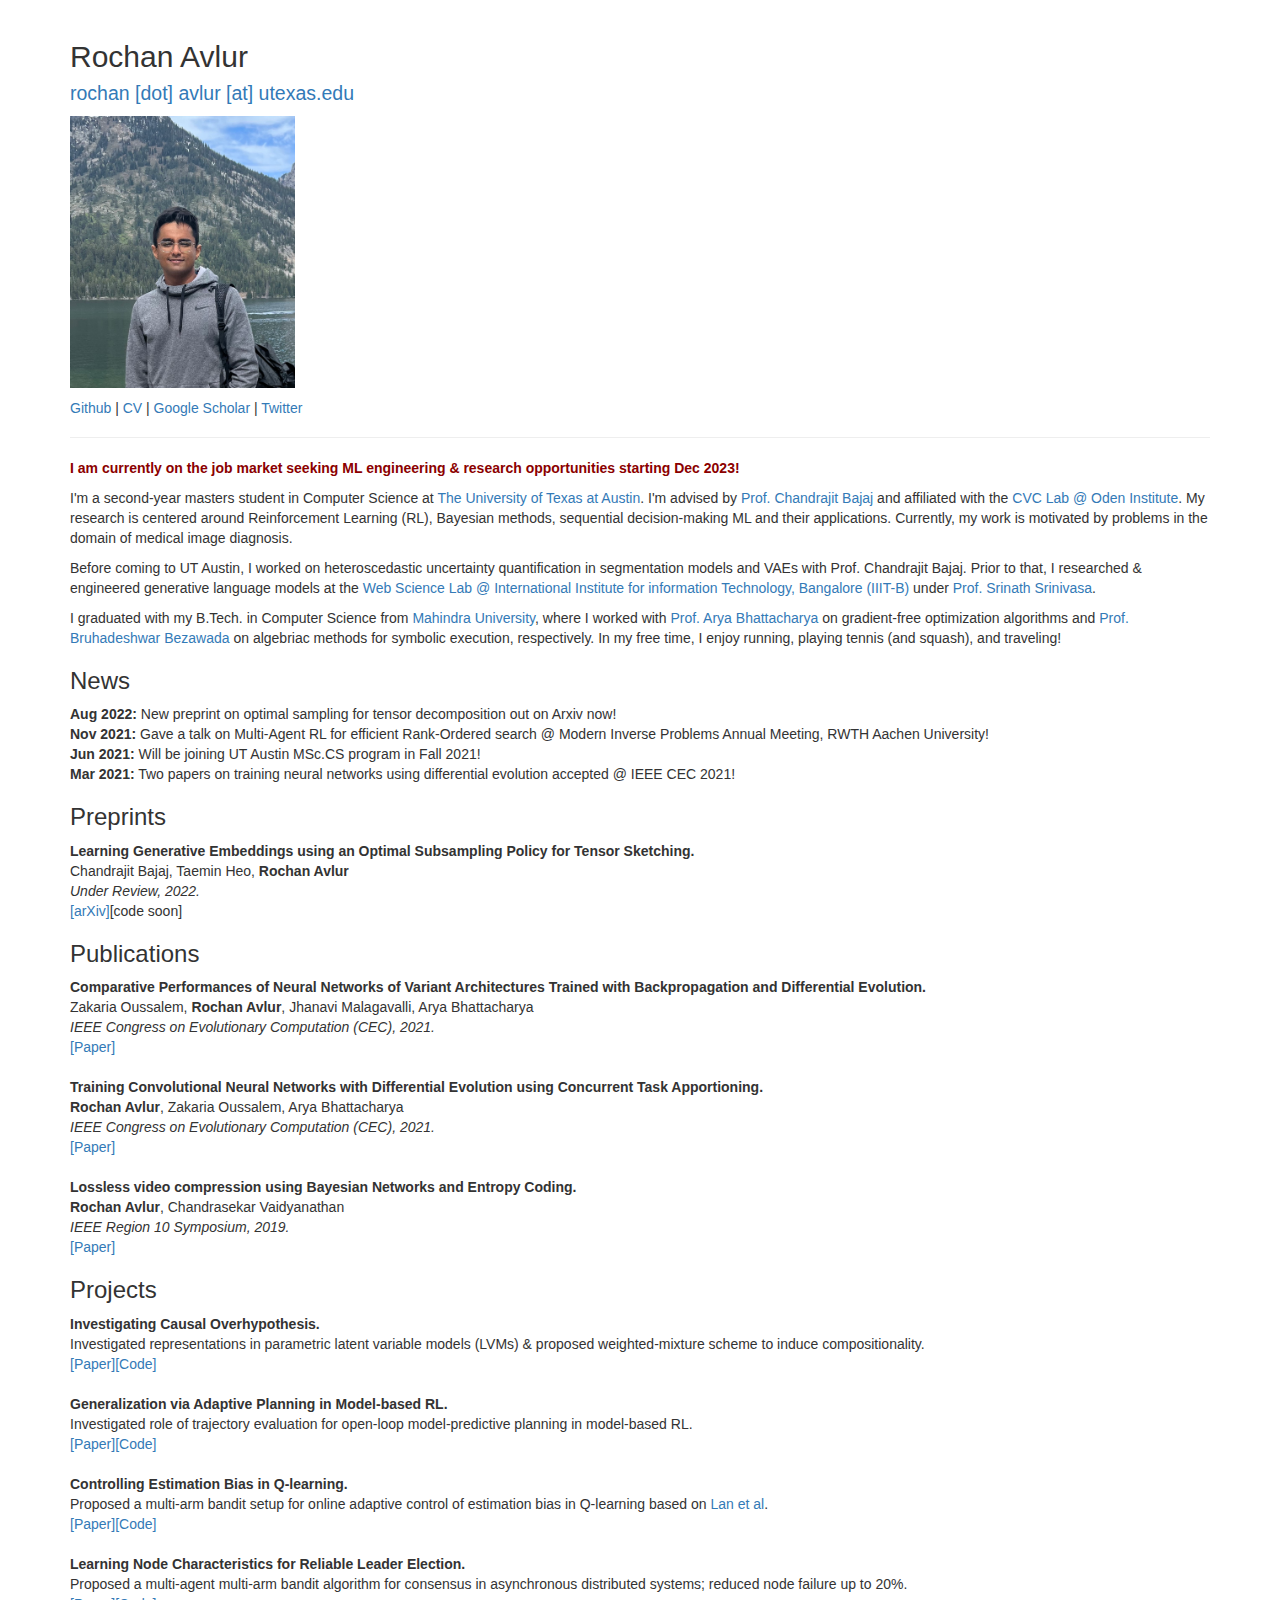
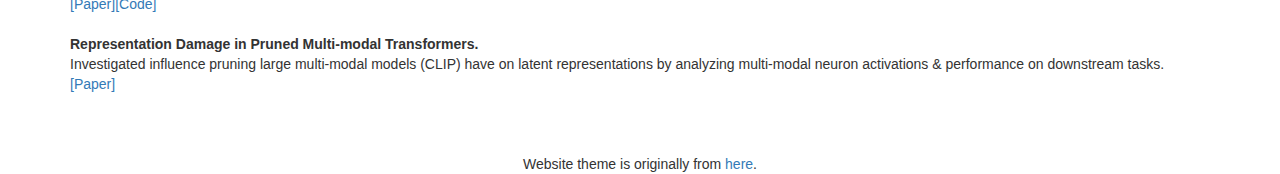
==== commit ed447d85: "New website" ====
--- a/index.html
+++ b/index.html
@@ -1,507 +1,106 @@
-<!DOCTYPE HTML>
+<!DOCTYPE html>
 <html lang="en">
+    <head>
+        <title>Rochan Avlur</title>
+        <link rel="shortcut icon" href="favicon.ico" type="image/x-icon" />
+        <link rel="stylesheet" href="css/main.css">
+        <!-- Google tag (gtag.js) -->
+        <script async src="https://www.googletagmanager.com/gtag/js?id=G-568PBJ4X48"></script>
+        <script>
+        window.dataLayer = window.dataLayer || [];
+        function gtag(){dataLayer.push(arguments);}
+        gtag('js', new Date());
 
-<head>
-  <title>Rochan Avlur Venkat</title>
+        gtag('config', 'G-568PBJ4X48');
+        </script>
+    </head>
+    <body>
+        <div class="container">
+            <div class="page-header">
+                <h2>Rochan Avlur 
+                <p><small><a href="mailto:rochan.avlur@utexas.edu">rochan [dot] avlur [at] utexas.edu</a></small></h2></p>
+                <p class="profpic"><img src="images/cropped.jpg"
+                width="225px" /></p>
+                <p><a href="https://github.com/Rochan-A">Github</a>
+                | <a href="https://drive.google.com/file/d/1u5m3WRkYGyvnUZG4Ab8J49Ysu1d1tY0e/view?usp=sharing">CV</a> | 
+                  <a href="https://scholar.google.com/citations?user=YD6YswYAAAAJ&hl=en">Google Scholar</a>
+                | <a href="https://twitter.com/RochanAvlur">Twitter</a>
+                </p>
+            </div>
+            <p><span style="color:darkred"><strong>I am currently on the job market seeking ML engineering & research opportunities starting Dec 2023!</strong></span></p>
 
-  <meta content="text/html; charset=utf-8" http-equiv="Content-Type">
+            <p>I'm a second-year masters student in Computer Science at <a href="https://www.utexas.edu/">The University of Texas at Austin</a>. I'm advised by <a href="http://www.cs.utexas.edu/~bajaj/">Prof. Chandrajit Bajaj</a> and affiliated with the <a href="https://cvcweb.oden.utexas.edu/cvcwp/">CVC Lab @ Oden Institute</a>. My research is centered around Reinforcement Learning (RL), Bayesian methods, sequential decision-making ML and their applications. Currently, my work is motivated by problems in the domain of medical image diagnosis.</p>
 
-  <meta name="author" content="Rochan Avlur Venkat" />
-  <meta name="viewport" content="width=device-width, initial-scale=1">
+            <p>Before coming to UT Austin, I worked on heteroscedastic uncertainty quantification in segmentation models and VAEs with Prof. Chandrajit Bajaj. Prior to that, I researched & engineered generative language models at the <a href="https://www.wsl.iiitb.ac.in">Web Science Lab</a> <a href="https://www.iiitb.ac.in">@ International Institute for information Technology, Bangalore (IIIT-B)</a> under <a href="https://www.iiitb.ac.in/faculty/srinath-srinivasa">Prof. Srinath Srinivasa</a>.</p>
 
-  <link rel="stylesheet" type="text/css" href="/style.css" />
-  <link rel="canonical" href="https://rochan-a.github.io/">
-  <link href="https://fonts.googleapis.com/css?family=Lato:400,700,400italic,700italic" rel="stylesheet" type="text/css">
+            <p>I graduated with my B.Tech. in Computer Science from <a href="https://www.mahindrauniversity.edu.in/">Mahindra University</a>, where I worked with <a href="https://scholar.google.com/citations?user=U7DJbn0AAAAJ&hl=en">Prof. Arya Bhattacharya</a> on gradient-free optimization algorithms and <a href="https://scholar.google.com.au/citations?user=BvG80WkAAAAJ&hl=en">Prof. Bruhadeshwar Bezawada</a> on algebriac methods for symbolic execution, respectively. In my free time, I enjoy running, playing tennis (and squash), and traveling!</p>
 
-</head>
+            <h3>News</h3>
+            <dl>
+                <dd><b>Aug 2022:</b> New preprint on optimal sampling for tensor decomposition out on Arxiv now!</dd>
+                <dd><b>Nov 2021:</b> Gave a talk on Multi-Agent RL for efficient Rank-Ordered search @ Modern Inverse Problems Annual Meeting, RWTH Aachen University!</dd>
+                <dd><b>Jun 2021:</b> Will be joining UT Austin MSc.CS program in Fall 2021!</dd>
+                <dd><b>Mar 2021:</b> Two papers on training neural networks using differential evolution accepted @ IEEE CEC 2021!</dd>
+            </dl>
 
+            <h3>Preprints</h3>
+            <dl>
+                <dt>Learning Generative Embeddings using an Optimal Subsampling Policy for Tensor Sketching.</dt>
+                <dd>Chandrajit Bajaj, Taemin Heo, <b>Rochan Avlur</b></dd>
+                <dd><i>Under Review, 2022.</i></dd>
+                <dd><a href="https://arxiv.org/abs/2209.00372">[arXiv]</a>[code soon]</dd>
+            </dl>
 
+            <h3>Publications</h3>
+            <dl>
+                <dt>Comparative Performances of Neural Networks of Variant Architectures Trained with Backpropagation and Differential Evolution.</dt>
+                <dd>Zakaria Oussalem, <b>Rochan Avlur</b>, Jhanavi Malagavalli, Arya Bhattacharya</dd>
+                <dd><i>IEEE Congress on Evolutionary Computation (CEC), 2021.</i></dd>
+                <dd><a href="https://ieeexplore.ieee.org/abstract/document/9504984">[Paper]</a></dd>
+            </dl>
+            <dl>
+                <dt>Training Convolutional Neural Networks with Differential Evolution using Concurrent Task Apportioning.</dt>
+                <dd><b>Rochan Avlur</b>, Zakaria Oussalem, Arya Bhattacharya</dd>
+                <dd><i>IEEE Congress on Evolutionary Computation (CEC), 2021.</i></dd>
+                <!-- <dd><span style="color:darkred"><strong>Oral presentation [Top 2.6%]</strong></span></dd> -->
+                <dd><a href="https://ieeexplore.ieee.org/abstract/document/9504878">[Paper]</a></dd>
+            </dl>
+            <dl>
+                <dt>Lossless video compression using Bayesian Networks and Entropy Coding.</dt>
+                <dd><b>Rochan Avlur</b>, Chandrasekar Vaidyanathan</dd>
+                <dd><i>IEEE Region 10 Symposium, 2019.</i></dd>
+                <dd><a href="https://ieeexplore.ieee.org/abstract/document/8971209/">[Paper]</a></dd>
+            </dl>
 
-<body>
-  <table style="width:100%;max-width:800px;border:0px;border-spacing:0px;border-collapse:separate;margin-right:auto;margin-left:auto;">
-    <tr style="padding:0px">
-      <td style="padding:0px">
-        <table style="width:100%;border:0px;border-spacing:0px;border-collapse:separate;margin-right:auto;margin-left:auto;">
-          <tr style="padding:-5px">
-            <td style="padding:2.5%;width:60%;vertical-align:middle">
-              <h1>
-                Rochan Avlur Venkat
-              </h1>
-              <br>
-              <p>I'm a second-year grad student in the Computer Science department at <a href="https://www.utexas.edu/">The University of Texas at Austin</a>. I am advised by <a href="http://www.cs.utexas.edu/~bajaj/">Prof. Chandrajit Bajaj</a> and part of the <a href="https://cvcweb.oden.utexas.edu/cvcwp/">CVC Lab @ Oden Institute, UT Austin</a>.
-              </p>
-              <p>
-                Before coming to UT Austin, I researched sample-efficient Mulit-Task Reinforcement Learning and Variational Auto-Encoders with Prof. Chandrajit Bajaj. Prior to that, I researched & engineered generative language models at the <a href="https://www.wsl.iiitb.ac.in">Web Science Lab</a> <a href="https://www.iiitb.ac.in">@ International Institute for information Technology, Bangalore (IIIT-B)</a> under <a href="https://www.iiitb.ac.in/faculty/srinath-srinivasa">Prof. Srinath Srinivasa</a>.
-              </p>
-              <p>
-                I graduated with my B.Tech. in Computer Science from <a href="https://www.mahindraecolecentrale.edu.in/">Mahindra Ecole Centrale</a>, where I worked with Prof. Arya Bhattacharya on algorithm optimization for evolutionary backpropogation and Prof. Bruhadeshwar Bezawada on algebriac program synthesis, respectively.
-              </p>
-              <br>
-              <p style="text-align:center">
-                <a target="_blank" href="mailto:rochan170543@mechyd.ac.in"> Email</a> &nbsp;/&nbsp;
-                <a href="https://github.com/Rochan-A">GitHub</a> &nbsp;/&nbsp;
-                <a href="https://scholar.google.com/citations?user=YD6YswYAAAAJ">Google Scholar</a> &nbsp;/&nbsp;
-                <a href="https://www.twitter.com/RochanAvlur"> Twitter </a> &nbsp;/&nbsp;
-                <!-- <a href="https://drive.google.com/file/d/1_RJU6UdZTqv41mZ0tDa646RXH7zrw8lD/view?usp=sharing"> CV </a> &nbsp;/&nbsp; -->
-                <a href="https://drive.google.com/file/d/1u5m3WRkYGyvnUZG4Ab8J49Ysu1d1tY0e/view?usp=sharing"> Resume </a>
-              </p>
-            </td>
-            <td style="padding:2.5%;width:40%;max-width:40%;">
-              <img style="width:100%;max-width:100%;padding-top:20%" alt="profile photo" src="images/me2.png">
-            </td>
-          </tr>
-        </table>
-
-        <table style="width:100%;border:0px;border-spacing:0px;border-collapse:separate;margin-right:auto;margin-left:auto;">
-          <tr>
-            <td style="padding:2.5%;width:100%;vertical-align:middle;">
-              <p style="text-align: center;"><i>
-                I'm on the job market actively seeking machine learning engineering and research opportunities starting June 2023!
-              </i></p>
-              <br>
-              <p>
-                I am interested in reinforcement learning, Bayesian methods, causal inference, and their applications. My research (and Master's thesis) focuses on learning information gathering policies for better generalization and sample efficiency.
-              </p>
-            </td>
-          </tr>
-        </table>
-
-        <table style="width:100%;border:0px;border-spacing:0px;border-collapse:separate;margin-right:auto;margin-left:auto;">
-          <tr>
-            <td style="padding:2.5%;width:100%;vertical-align:middle">
-              <h2>News</h2>
-              <p></p>
-              <p>
-                <table style="width:100%;border:0px;border-spacing:0px;border-collapse:separate;margin-right:auto;margin-left:auto;">
-                  <tr>
-                    <td style="font-weight:800;color:rgb(0, 0, 180);"> Aug '22</td>
-                    <td> New <a href="https://arxiv.org/abs/2209.00372">preprint</a> on optimal sampling for tensor decomposition out on Arxiv now!</td>  
-                  </tr>
-                  <tr>
-                    <td style="font-weight:800;color:rgb(0, 0, 180);"> Nov '21</td>
-                    <td> Talk on Multi-Agent RL for efficient Rank-Ordered search @ Modern Inverse Problems Annual Meeting, RWTH Aachen University!</td> 
-                  </tr>
-                  <tr>
-                    <td style="font-weight:800;color:rgb(0, 0, 180);"> Mar '21</td>
-                    <td> Accepted <a href="https://www.cs.utexas.edu/">UT Austin</a> MSCS offer! Will join Fall 2021.</td>  
-                  </tr>
-                  <tr>
-                    <td style="font-weight:800;color:rgb(0, 0, 180);width:10%;vertical-align:middle"> Mar '21</td>
-                    <td> Our paper on training NN using DE has been accepted at <a href="https://cec2021.mini.pw.edu.pl/">IEEE CEC 2021</a> for Oral presentation!</td>
-                  </tr>
-                  <tr>
-                    <td style="font-weight:800;color:rgb(0, 0, 180);"> Mar '21</td>
-                    <td> Our paper on comparitive study of training NN has been accepted at <a href="https://cec2021.mini.pw.edu.pl/">IEEE CEC 2021</a> for Oral presentation!</td>  
-                  </tr>
-                </table>
-              </p>
-            </td>
-          </tr>
-        </table>
-
-        <table style="width:100%;border:0px;border-spacing:0px;border-collapse:separate;margin-right:auto;margin-left:auto;">
-          <tr>
-            <td style="padding:2.5%;width:100%;vertical-align:middle">
-              <h2>Publications</h2>
-              <p>
-                <script src="https://bibbase.org/show?bib=https%3A%2F%2Fraw.githubusercontent.com%2FRochan-A%2FRochan-A.github.io%2Fmaster%2Fpapers.bib&commas=true&jsonp=1&authorFirst=1&hidemenu=true&theme=dividers&owner=Venkat"></script> 
-              </p>
-            </td>
-          </tr>
-        </table>
-
-        <table style="width:100%;border:0px;border-spacing:0px;border-collapse:separate;margin-right:auto;margin-left:auto;">
-          <tr>
-            <td style="padding:2.5%;width:100%;vertical-align:middle">
-              <h2>Experience</h2>
-            </td>
-          </tr>
-        </table>
-
-        <table style="width:100%;border:0px;border-spacing:0px;border-collapse:separate;margin-right:auto;margin-left:auto;">
-          
-          
-          
-          
-          
-          
-          
-          
-          
-          
-          
-          
-          
-          
-          
-          
-          
-          
-          
-          <tr>
-            <td style="padding:2.5%;width:25%;vertical-align:middle;min-width:120px">
-              <img src="/images/hipc.png" alt="" style="width:auto; height:auto; max-width:100%;" />
-            </td>
-            <td style="padding:2.5%;width:75%;vertical-align:middle">
-              <h3>Training Convolutional Neural Networks with Differential Evolution using effective task apportioning on Hybrid CPU-GPU Architectures</h3>
-              <br>
-              <em>Under review</em>, 2020
-              <br>
-              
-              
-              
-              
-              
-              
-              
-                <p></p>
-              <p>We explore the challenges and investigate possibilities of lifting EAs as favored ANN trainees ahead of BP. Here we describe a series of experiments from which we synthesize a successful mechanism for orders-of-magnitude speedup of EAs through efficient apportioning of multi-level computing tasks to different classes of processing elements.</p>
-
-            </td>
-          </tr>
-          
-          
-          
-          
-          
-          
-          
-          
-          
-          
-          
-          
-          
-          <tr>
-            <td style="padding:2.5%;width:25%;vertical-align:middle;min-width:120px">
-              <img src="/images/t2d.png" alt="" style="width:auto; height:auto; max-width:100%;" />
-            </td>
-            <td style="padding:2.5%;width:75%;vertical-align:middle">
-              <h3>Topic2Document</h3>
-              <br>
-              <em>Web Science Lab, International Institute of Information Technology - Bangalore</em>, 2019
-              <br>
-              
-              
-              
-              <a href="https://www.github.com/Rochan-A/topic2document">code</a> /
-              
-              
-              
-              
-              
-                <p></p>
-              <p>Convert a given input bag of words vector into a natural language virtual document. This library was developed for the <a href="http://wsl.iiitb.ac.in/wordpress/gooru-narrative-arc-towards-digital-empowerment/">Narrative Arc</a> project.</p>
-
-            </td>
-          </tr>
-          
-          
-          
-          
-          
-          
-          
-          
-          
-          
-          
-          
-          
-          <tr>
-            <td style="padding:2.5%;width:25%;vertical-align:middle;min-width:120px">
-              <img src="/images/sptm-logo.png" alt="" style="width:auto; height:auto; max-width:100%;" />
-            </td>
-            <td style="padding:2.5%;width:75%;vertical-align:middle">
-              <h3>Sentence Prediction using Topic Modeling</h3>
-              <br>
-              <em>ShowUpHotels</em>, 2018
-              <br>
-              
-              
-              
-              <a href="https://www.github.com/Rochan-A/sptm">code</a> /
-              
-              
-              
-              
-              
-                <p></p>
-              <p>A Python library to train topic models for sentence prediction using gensim and MALLET. It was developed as a summer internship project under the guidance of Anupam Mediratta.</p>
-
-            </td>
-          </tr>
-          
-          
-          
-          
-          
-          
-          
-        </table>
-
-
-        <table style="width:100%;border:0px;border-spacing:0px;border-collapse:separate;margin-right:auto;margin-left:auto;">
-          <tr>
-            <td style="padding:2.5%;width:100%;vertical-align:middle">
-              <h2>Projects</h2>
-            </td>
-          </tr>
-        </table>
-
-        <table style="width:100%;border:0px;border-spacing:0px;border-collapse:separate;margin-right:auto;margin-left:auto;">
-          
-          
-          
-          <tr>
-            <td style="padding:2.5%;width:25%;vertical-align:middle;min-width:120px">
-              <img src="" alt="" style="width:auto; height:auto; max-width:100%;" />
-            </td>
-            <td style="padding:2.5%;width:75%;vertical-align:middle">
-              <h3>Controlling Estimation Bias in Maxmin Q-learning</h3>
-              <br>
-              <em>RL: Theory & Practice, Spring</em>, 2022
-              <br>
-              
-              
-              
-              
-              
-              
-              
-                <p></p>
-              <p>[Ongoing] Extended Maxmin Q-learning by online policy learning to control estimation-bias. Matches or outperforms existing methods relying on a fixed degree of estimation-bias.</p>
-
-            </td>
-          </tr>
-          
-          
-          
-          
-          
-          <tr>
-            <td style="padding:2.5%;width:25%;vertical-align:middle;min-width:120px">
-              <img src="" alt="" style="width:auto; height:auto; max-width:100%;" />
-            </td>
-            <td style="padding:2.5%;width:75%;vertical-align:middle">
-              <h3>Learning Node Characteristics for Reliable Leader Election</h3>
-              <br>
-              <em>Distributed Systems, Spring</em>, 2022
-              <br>
-              
-              
-              
-              
-              
-              
-              
-                <p></p>
-              <p>Researched &amp; implemented multi-agent multi-arm bandit consensus algorithm for low-regret node failure estimation; ∼ 20% lower leader election delay.</p>
-
-            </td>
-          </tr>
-          
-          
-          
-          
-          
-          <tr>
-            <td style="padding:2.5%;width:25%;vertical-align:middle;min-width:120px">
-              <img src="" alt="" style="width:auto; height:auto; max-width:100%;" />
-            </td>
-            <td style="padding:2.5%;width:75%;vertical-align:middle">
-              <h3>Representation Damage in Pruned Multi-modal Transformers</h3>
-              <br>
-              <em>Adv. Topics in CV, Fall</em>, 2021
-              <br>
-              
-              
-              
-              
-              
-              
-              
-                <p></p>
-              <p>Investigated representation damage of multi-modal neurons in multi-modal models (CLIP) &amp; analyzed performance characteristics across pruning strategies.</p>
-
-            </td>
-          </tr>
-          
-          
-          
-          
-          
-          <tr>
-            <td style="padding:2.5%;width:25%;vertical-align:middle;min-width:120px">
-              <img src="/images/updated_RASP-Arch.png" alt="" style="width:auto; height:auto; max-width:100%;" />
-            </td>
-            <td style="padding:2.5%;width:75%;vertical-align:middle">
-              <h3>Job Market Forecasting</h3>
-              <br>
-              <em>Winner, Smart India Hackathon</em>, 2020
-              <br>
-              
-              
-              
-              
-              
-              
-              
-              <a href="http://rasp.team">website</a> /
-              
-                <p></p>
-              <p>Developed a multi-modal solution to solve the challenge of job market forecasting across ten industry sectors, issued by the Government of Uttarakhand, India.</p>
-
-            </td>
-          </tr>
-          
-          
-          
-          
-          
-          
-          
-          
-          
-          <tr>
-            <td style="padding:2.5%;width:25%;vertical-align:middle;min-width:120px">
-              <img src="/images/dcf.png" alt="" style="width:auto; height:auto; max-width:100%;" />
-            </td>
-            <td style="padding:2.5%;width:75%;vertical-align:middle">
-              <h3>Distributed Compute Fabric using Mobile Devices</h3>
-              <br>
-              <em>3rd Place, Start-up Sprint, E-Summit @ MEC</em>, 2020
-              <br>
-              
-              
-              
-              
-              
-              
-              
-                <p></p>
-              <p>Platform to make computation on smartphones accessible and profitable. Designed and implemented efficient data and compute traffic distribution algorithms.</p>
-
-            </td>
-          </tr>
-          
-          
-          
-          
-          
-          <tr>
-            <td style="padding:2.5%;width:25%;vertical-align:middle;min-width:120px">
-              <img src="/images/dell.png" alt="" style="width:auto; height:auto; max-width:100%;" />
-            </td>
-            <td style="padding:2.5%;width:75%;vertical-align:middle">
-              <h3>AI/ML for Cart Conversion</h3>
-              <br>
-              <em>Winner, Dell EMC Hack-to-Hire</em>, 2019
-              <br>
-              
-              
-              
-              
-              
-              
-              
-                <p></p>
-              <p>Multifaceted solution to solve the cart conversion problem faced by e-commerce companies. Contribution included developing a recommender system using Bayesian Networks and ensemble learning (Classification and Regression methods).</p>
-
-            </td>
-          </tr>
-          
-          
-          
-          
-          
-          
-          
-          
-          
-          <tr>
-            <td style="padding:2.5%;width:25%;vertical-align:middle;min-width:120px">
-              <img src="/images/dino.png" alt="" style="width:auto; height:auto; max-width:100%;" />
-            </td>
-            <td style="padding:2.5%;width:75%;vertical-align:middle">
-              <h3>DinoEnv Gym Environment</h3>
-              <br>
-              <em>College Dorm</em>, 2019
-              <br>
-              
-              
-              
-              <a href="https://github.com/Rochan-A/gym-dino">code</a> /
-              
-              
-              
-              
-              
-                <p></p>
-              <p>OpenAI Gym environment based on the Google Chrome Dino game.</p>
-
-            </td>
-          </tr>
-          
-          
-          
-          
-          
-          
-          
-          
-          
-          
-          
-          
-          
-          <tr>
-            <td style="padding:2.5%;width:25%;vertical-align:middle;min-width:120px">
-              <img src="/images/owatcher.png" alt="" style="width:auto; height:auto; max-width:100%;" />
-            </td>
-            <td style="padding:2.5%;width:75%;vertical-align:middle">
-              <h3>oWatcher</h3>
-              <br>
-              <em>College Dorm</em>, 2017
-              <br>
-              
-              
-              
-              <a href="https://github.com/Rochan-A/owatcher">code</a> /
-              
-              
-              
-              
-              
-                <p></p>
-              <p>Discord bot to display detailed in-game performance statistics of a players in <a href="https://www.overwatch.com/">Overwatch</a> by <a href="https://www.blizzard.com">Blizzard Entertainment</a>.</p>
-
-            </td>
-          </tr>
-          
-          
-          
-        </table>
-        <br>
-        <br>
-        <br>
-
-
-
-        <table style="width:100%;border:0px;border-spacing:0px;border-collapse:separate;margin-right:auto;margin-left:auto;">
-          <tr>
-            <td style="padding:0px">
-              <br>
-              <p style="text-align:center;font-size:small;">
-                Updated on 09.2022. Design and source code from <a style="font-size:small;" href="https://jonbarron.info">Jon Barron's website</a>
-              </p>
-            </td>
-          </tr>
-        </table>
-      </td>
-    </tr>
-  </table>
-</body>
-
+            <h3>Projects</h3>
+            <dl>
+                <dt>Investigating Causal Overhypothesis.</dt>
+                <dd>Investigated representations in parametric latent variable models (LVMs) & proposed weighted-mixture scheme to induce compositionality.</dd>
+                <dd><a href="https://drive.google.com/file/d/1Z9kxxw2AinFb8aReG8P_bwzpgrE-kAsd/view?usp=sharing">[Paper]</a><a href="https://github.com/aryu99/Causal-Overhypotheses-using-MCTS">[Code]</a></dd>
+            </dl>
+            <dl>
+                <dt>Generalization via Adaptive Planning in Model-based RL.</dt>
+                <dd>Investigated role of trajectory evaluation for open-loop model-predictive planning in model-based RL.</dd>
+                <dd><a href="https://drive.google.com/file/d/1qCGgsufJAgjlBkVbqZ64-2WlSELEmu6l/view?usp=share_link">[Paper]</a><a href="https://github.com/Rochan-A/PML">[Code]</a></dd>
+            </dl>
+            <dl>
+                <dt>Controlling Estimation Bias in Q-learning.</dt>
+                <dd>Proposed a multi-arm bandit setup for online adaptive control of estimation bias in Q-learning based on <a href="https://arxiv.org/abs/2002.06487">Lan et al</a>.</dd>
+                <dd><a href="https://drive.google.com/file/d/1hrhZGExyNV3Z9gXa5VqqMVQyLKmYQJpD/view?usp=share_link">[Paper]</a><a href="https://github.com/Rochan-A/oprl">[Code]</a></dd>
+            </dl>
+            <dl>
+                <dt>Learning Node Characteristics for Reliable Leader Election.</dt>
+                <dd>Proposed a multi-agent multi-arm bandit algorithm for consensus in asynchronous distributed systems; reduced node failure up to 20%.</dd>
+                <dd><a href="https://drive.google.com/file/d/1oBAhJXBXAxRu7U8p2PJnlDYmS15CyBQN/view?usp=share_link">[Paper]</a><a href="https://github.com/isha97/bandit-leader-election">[Code]</a></dd>
+            </dl>
+            <dl>
+                <dt>Representation Damage in Pruned Multi-modal Transformers.</dt>
+                <dd>Investigated influence pruning large multi-modal models (CLIP) have on latent representations by analyzing
+                    multi-modal neuron activations & performance on downstream tasks.</dd>
+                <dd><a href="https://drive.google.com/file/d/1_FwEjT-1gRdQ7F85xIN6LzdrumM9LdzX/view?usp=sharing">[Paper]</a></dd>
+            </dl>
+            <br><br>
+        </div>
+        <center>Website theme is originally from <a href="https://github.com/kristychoi/kristychoi.github.io">here</a>.</center>
+    </body>
 </html>
-
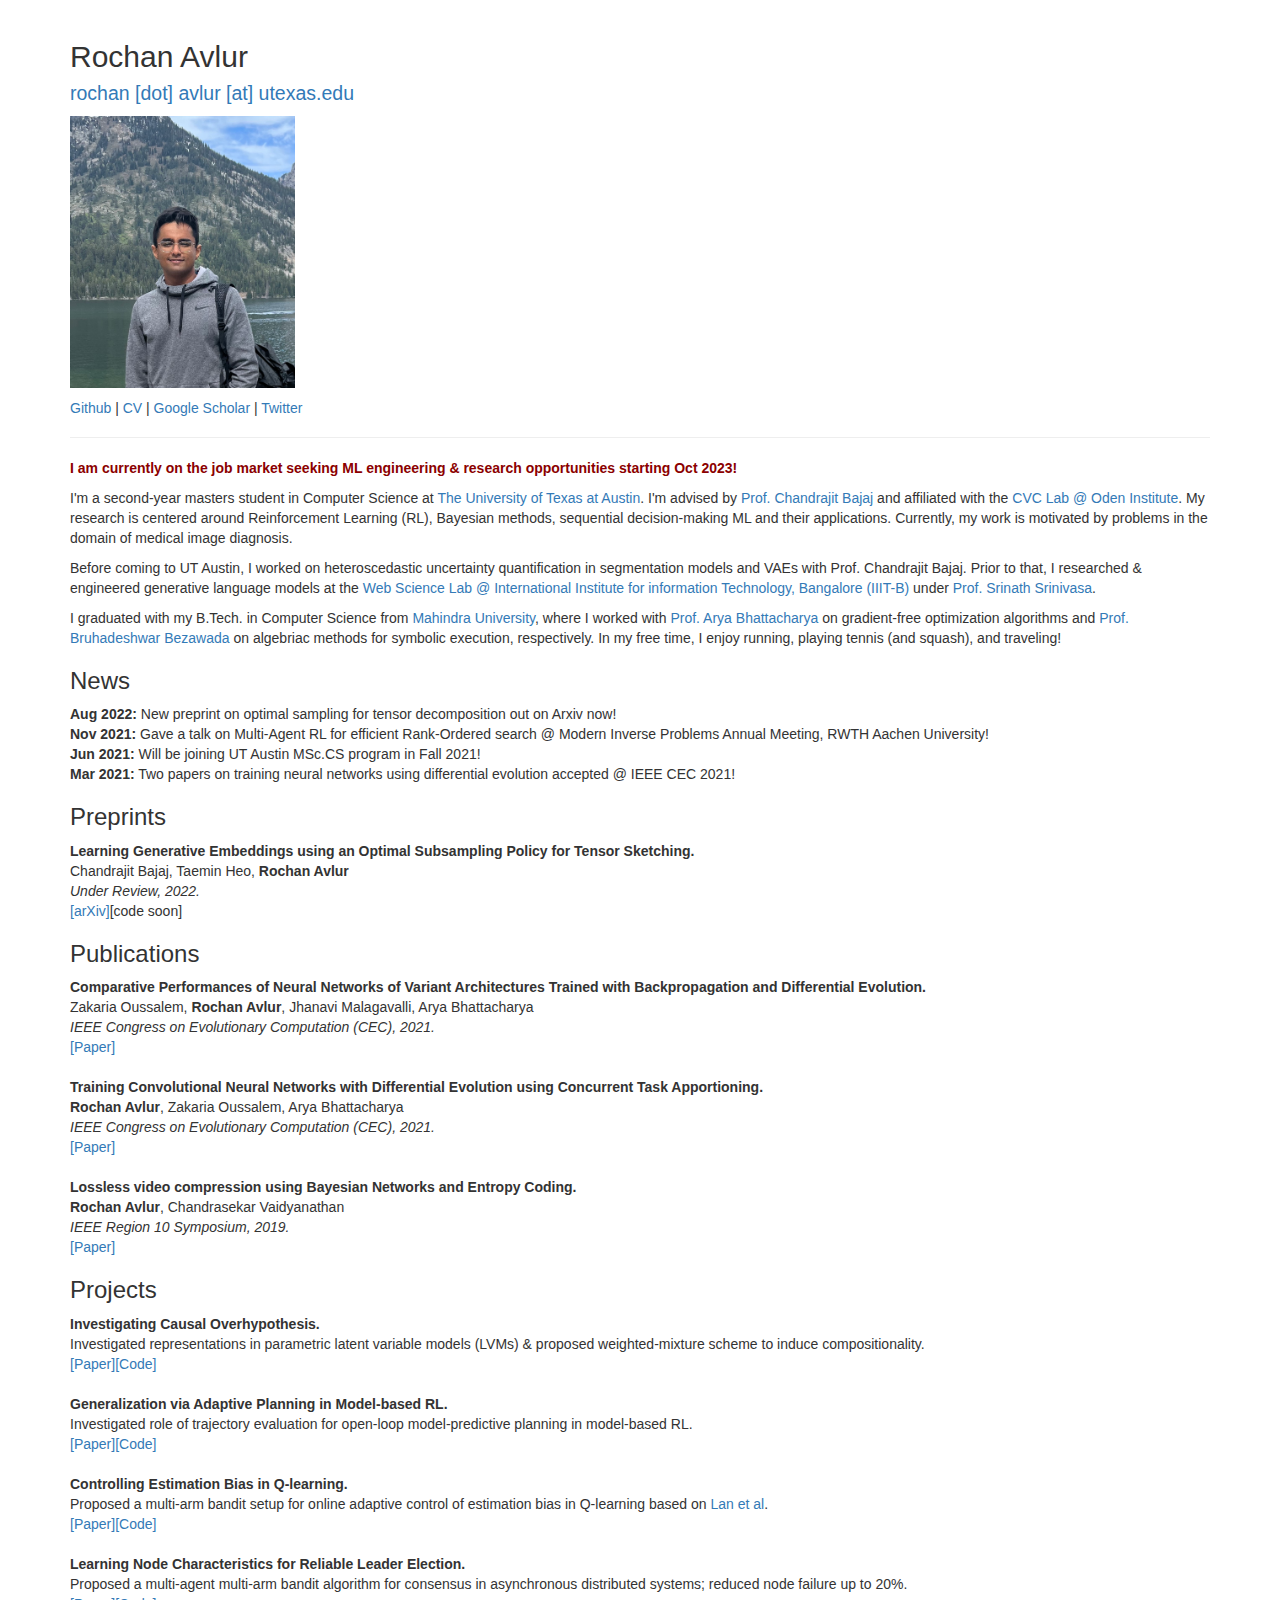
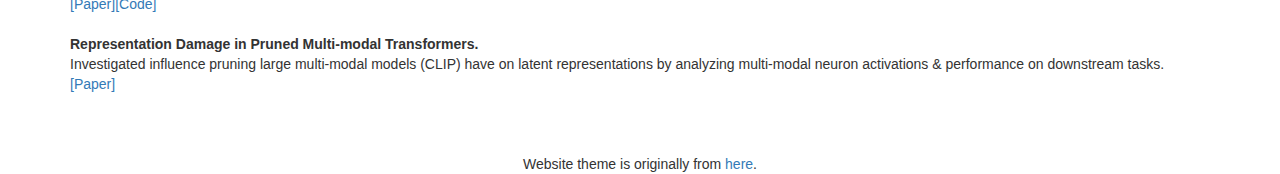
==== commit 7cc214e2: "Update job date" ====
--- a/index.html
+++ b/index.html
@@ -27,7 +27,7 @@
                 | <a href="https://twitter.com/RochanAvlur">Twitter</a>
                 </p>
             </div>
-            <p><span style="color:darkred"><strong>I am currently on the job market seeking ML engineering & research opportunities starting Dec 2023!</strong></span></p>
+            <p><span style="color:darkred"><strong>I am currently on the job market seeking ML engineering & research opportunities starting Oct 2023!</strong></span></p>
 
             <p>I'm a second-year masters student in Computer Science at <a href="https://www.utexas.edu/">The University of Texas at Austin</a>. I'm advised by <a href="http://www.cs.utexas.edu/~bajaj/">Prof. Chandrajit Bajaj</a> and affiliated with the <a href="https://cvcweb.oden.utexas.edu/cvcwp/">CVC Lab @ Oden Institute</a>. My research is centered around Reinforcement Learning (RL), Bayesian methods, sequential decision-making ML and their applications. Currently, my work is motivated by problems in the domain of medical image diagnosis.</p>
 
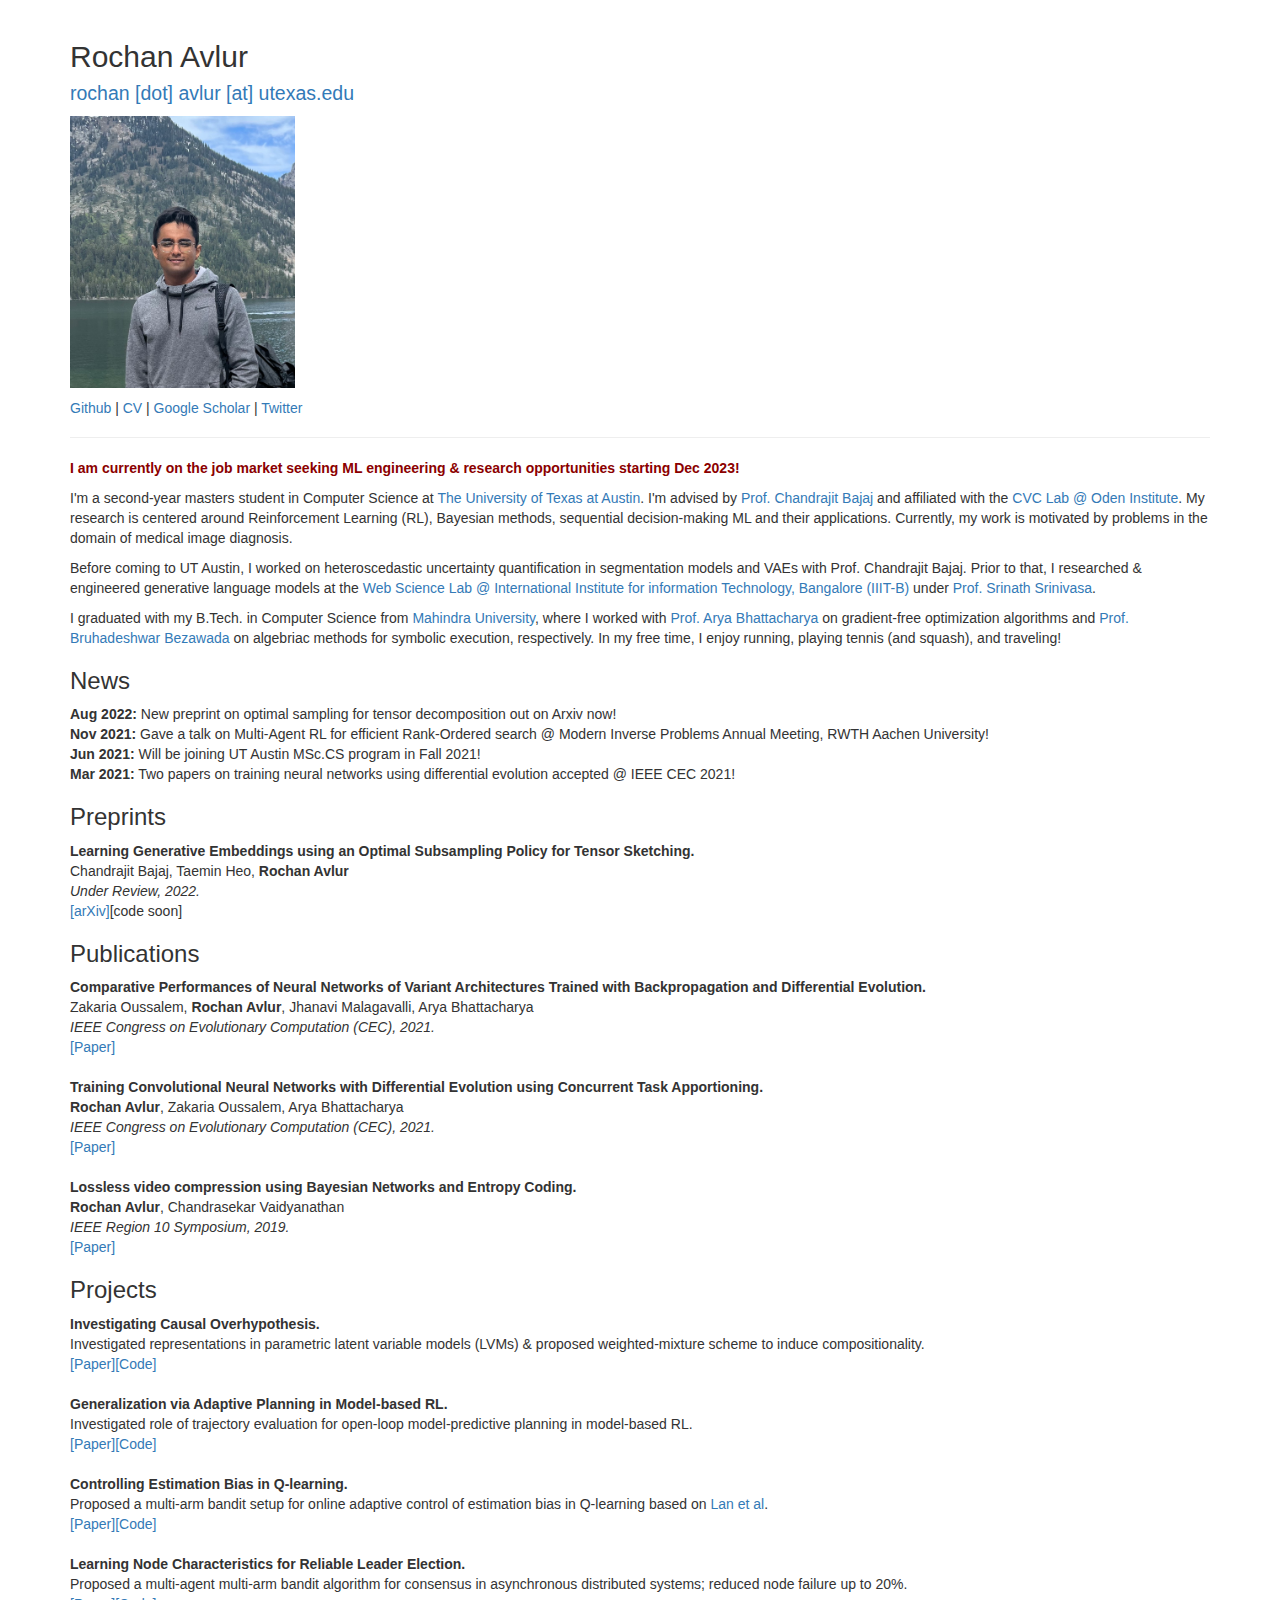
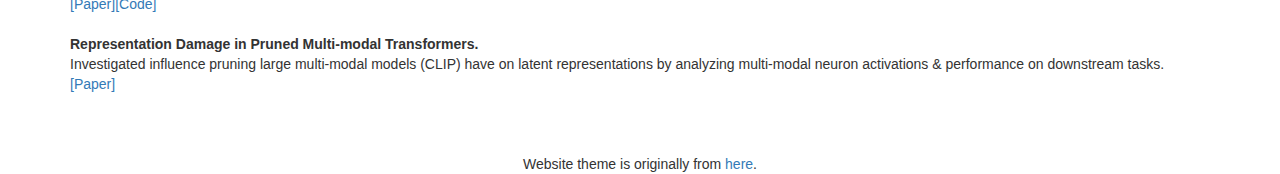
==== commit 775c4bfa: "Fixed date" ====
--- a/index.html
+++ b/index.html
@@ -27,7 +27,7 @@
                 | <a href="https://twitter.com/RochanAvlur">Twitter</a>
                 </p>
             </div>
-            <p><span style="color:darkred"><strong>I am currently on the job market seeking ML engineering & research opportunities starting Oct 2023!</strong></span></p>
+            <p><span style="color:darkred"><strong>I am currently on the job market seeking ML engineering & research opportunities starting Dec 2023!</strong></span></p>
 
             <p>I'm a second-year masters student in Computer Science at <a href="https://www.utexas.edu/">The University of Texas at Austin</a>. I'm advised by <a href="http://www.cs.utexas.edu/~bajaj/">Prof. Chandrajit Bajaj</a> and affiliated with the <a href="https://cvcweb.oden.utexas.edu/cvcwp/">CVC Lab @ Oden Institute</a>. My research is centered around Reinforcement Learning (RL), Bayesian methods, sequential decision-making ML and their applications. Currently, my work is motivated by problems in the domain of medical image diagnosis.</p>
 
